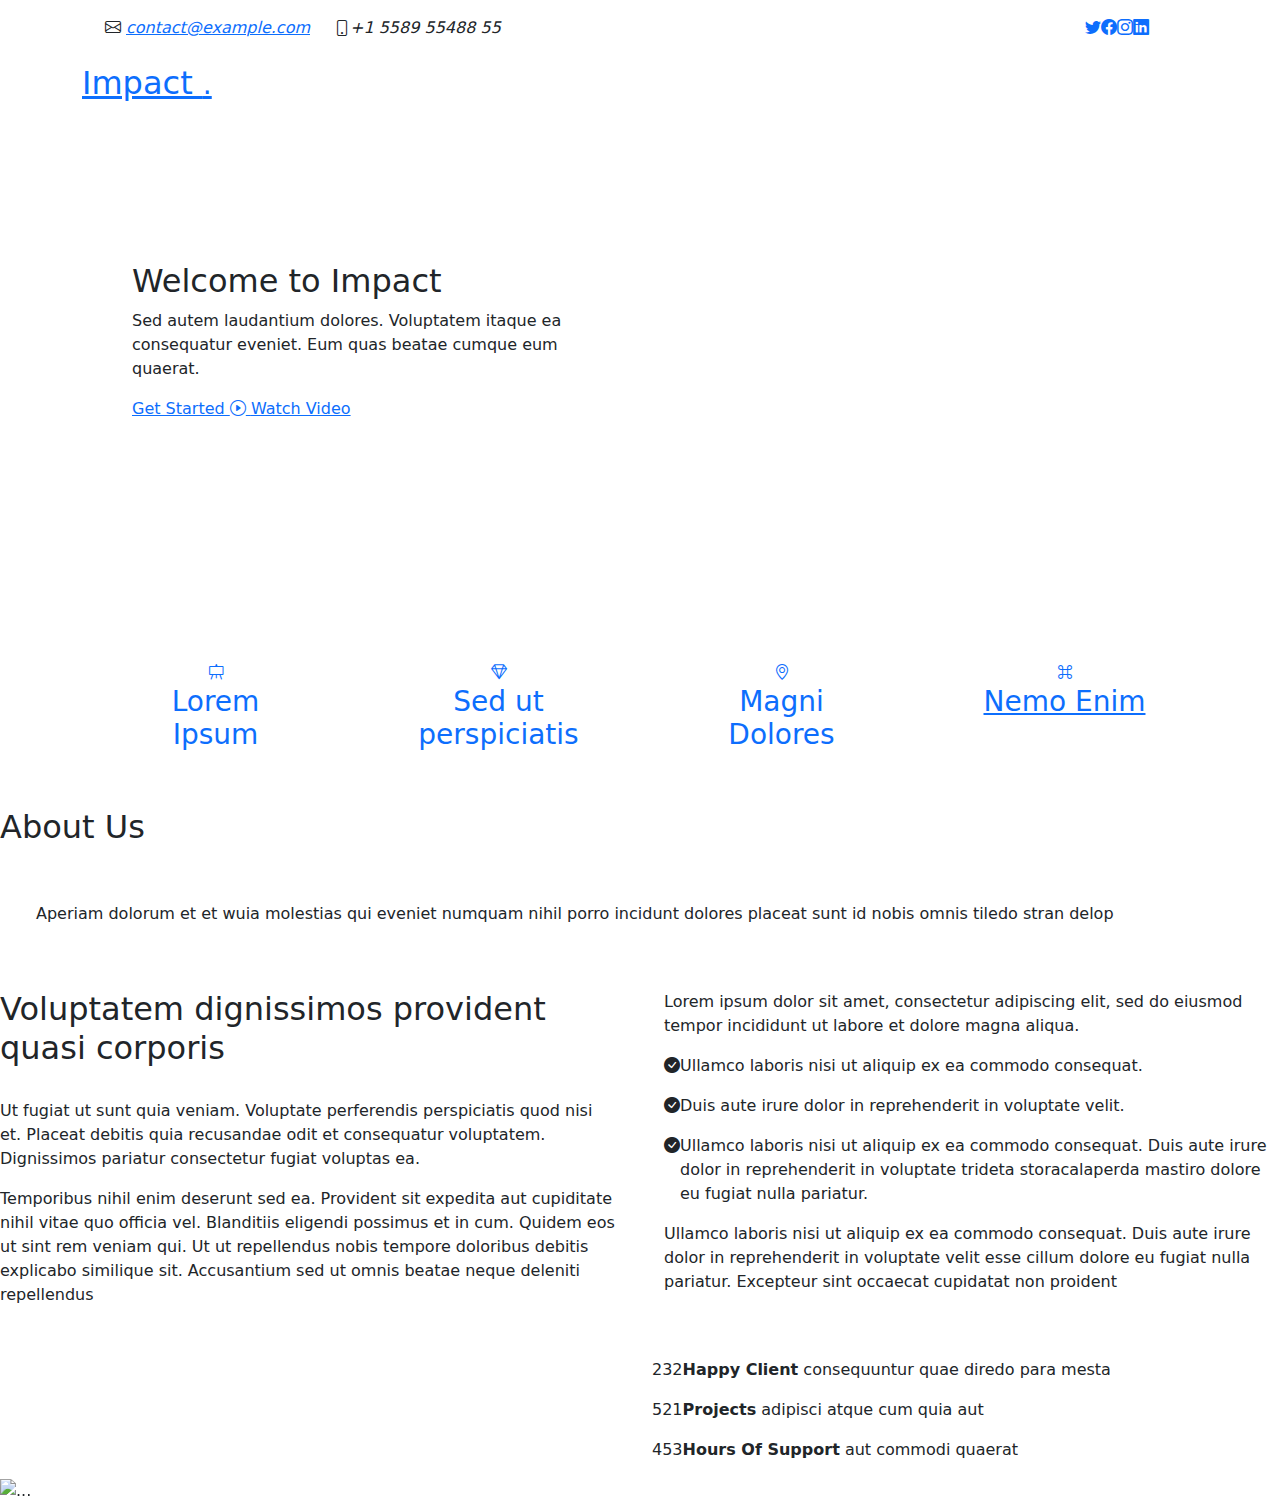
==== index.html @ e718641b "bootstrap" ====
<!DOCTYPE html>
<html lang="en">
<head>
    <meta charset="UTF-8">
    <meta name="viewport" content="width=device-width, initial-scale=1.0">
    <meta http-equiv="X-UA-Compatible" content="ie=edge">
    <title>Document</title>
    <link rel="stylesheet" href="assests/stylesheets/main.css">
    <script src="https://kit.fontawesome.com/b06605e970.js"></script>
    <!-- bootstrap..... https://getbootstrap.com/ -->
 
<!-- CSS only -->
<link href="https://cdn.jsdelivr.net/npm/bootstrap@5.1.3/dist/css/bootstrap.min.css" rel="stylesheet">
<!-- JavaScript Bundle with Popper -->
<script src="https://cdn.jsdelivr.net/npm/bootstrap@5.1.3/dist/js/bootstrap.bundle.min.js"></script>
<!-- bootstrap iconslink -->
<link rel="stylesheet" href="https://cdn.jsdelivr.net/npm/bootstrap-icons@1.9.1/font/bootstrap-icons.css">



</head>
<body>

<div id="container">
 <!-- TOPBAR    -->
    <div class="header1  "> 
        <div class="row p-3 ">
            <div class="col-lg-3  d-flex justify-content-end  ">
                <i class="bi bi-envelope"> <a class="text-right" href="mailto:contact@example.com">contact@example.com</a></i>
            </div>
            <div class="col-lg-6 d-flex justify-content-start">
                <i class="bi bi-phone d-flex align-items-center ">+1 5589 55488 55 </i>
                <!-- <span>+1 5589 55488 55</span> -->
            </div>
            <div class="col-lg-3 d-flex justify-content-center">
              <a href="#" class="twitter "><i class="bi bi-twitter"></i></a>
              <a href="#" class="facebook"><i class="bi bi-facebook"></i></a>
              <a href="#" class="instragram"><i class="bi bi-instagram"></i></a>
              <a href="#" class="linkedin"><i class="bi bi-linkedin"></i></a>
          </div>
        </div>
    </div>
 <!-- nav    -->
    <!-- <nav  >
        <div class="row  d-flex  ">
            <div class="col-lg-3  " >
               <a class="text-center " href="#" ><h2>Impact <small>.</small></h2></a>
            </div>
            <div class="col-lg-9  " >
                <ul class="d-flex justify-content-center dropdown  ">
                    <li  class="active"><a href="#">Home</a></li>
                    <li><a href="#">About</a></li>
                    <li><a href="#">Services</a></li>
                    <li><a href="#">Portfolio</a></li>
                    <li><a href="#">Team</a></li>
                    <li><a href="#">Blog</a></li>
                    <li >
                        <a  class="dropdown-toggle" data-bs-toggle="dropdown" data-bs-auto-close="outside" href="#">Drop Down   </a>
                        <ul class="dropdown-menu">
                            <li> <a class="dropdown-item" href="#">Drop Down 1</a></li>
                            <li class="dropend"> 
                                <a class="dropdown-item dropdown-toggle" data-bs-toggle="dropdown" data-bs-auto-close="outside" href="#">Deep Drop Down</a>
                                <ul class="dropdown-menu ">
                                    <li > <a class="dropdown-item" href="#">Deep Drop Down 1</a></li>
                                    <li > <a class="dropdown-item" href="#">Deep Drop Down 2</a></li>
                                    <li> <a class="dropdown-item" href="#">Deep Drop Down 3</a></li>
                                    <li> <a class="dropdown-item" href="#">Deep Drop Down 4</a></li>
                                    <li> <a class="dropdown-item" href="#">Deep Drop Down 5</a></li>
                                </ul>
                            </li>
                            <li> <a class="dropdown-item" href="#">Drop Down 2</a></li>
                            <li> <a class="dropdown-item" href="#">Drop Down 3</a></li>
                            <li> <a class="dropdown-item" href="#">Drop Down 4</a></li>
                        </ul>
                    </li>
                    <li><a href="#">Contact</a></li>
                </ul>
            </div>
        </div> 
    </nav> -->
    
    <nav class="navbar  navbar-expand-lg navbar-dark   ">
        <div class="container">   
          
           <button class="navbar-toggler" type="button" data-bs-toggle="collapse" data-bs-target="#navbarNavDropdown" aria-controls="navbarNavDropdown" aria-expanded="false" aria-label="Toggle navigation">
               <span class="navbar-toggler-icon"></span>
             </button>
             <a class="me-auto" href="#" ><h2>Impact <small>.</small></h2></a> 
           <div class="  collapse navbar-collapse " id="navbarNavDropdown">
           
               <ul class="navbar-nav ms-auto ">
                   <li class="nav-item">
                     <a class="nav-link active" aria-current="page" href="#">Home</a>
                   </li>
                   <li class="nav-item">
                     <a class="nav-link" href="#">About</a>
                   </li>
                   <li class="nav-item">
                     <a class="nav-link" href="#">Services</a>
                   </li>
                   <li class="nav-item">
                     <a class="nav-link" href="#">Portfolio</a>
                   </li>
                   <li class="nav-item">
                     <a class="nav-link" href="#">Team</a>
                   </li>
                   <li class="nav-item">
                     <a class="nav-link" href="#">Blog</a>
                   </li>
                   <li class="nav-item dropdown ">
                     <a class="nav-link dropdown-toggle" href="#" id="navbarDropdownMenuLink" role="button" data-bs-toggle="dropdown" data-bs-auto-close="outside" aria-expanded="false">
                       Drop down 
                     </a>
                       <ul class="dropdown-menu " aria-labelledby="navbarDropdownMenuLink">
                         <li><a class="dropdown-item " href="#">Drop Down 1</a></li>
                         <li class="dropend"> 
                              <a class="dropdown-item dropdown-toggle" data-bs-toggle="dropdown" data-bs-auto-close="outside" href="#">Deep Drop Down</a>
                              <ul class="dropdown-menu ">
                                  <li> <a class="dropdown-item" href="#">Deep Drop Down 1</a></li>
                                  <li> <a class="dropdown-item" href="#">Deep Drop Down 2</a></li>
                                  <li> <a class="dropdown-item" href="#">Deep Drop Down 3</a></li>
                                  <li> <a class="dropdown-item" href="#">Deep Drop Down 4</a></li>
                                  <li> <a class="dropdown-item" href="#">Deep Drop Down 5</a></li>
                              </ul>
                         </li>
                         <li><a class="dropdown-item" href="#">Drop Down 2</a></li>
                         <li><a class="dropdown-item" href="#">Drop Down 3</a></li>
                         <li><a class="dropdown-item" href="#">Drop Down 4</a></li>
                       </ul>
                   </li>
                   <li class="nav-item">
                     <a class="nav-link" href="#">Contact</a>
                   </li>  
               </ul>    
           </div>
         </div>
       </nav> 

<!-- section 1 -->
    <div class="section-1 p-5 ">
        <div class="row  p-5">
          <div class="col-lg-6  mx-auto impact  p-5">
            <h2>Welcome to Impact</h2>
            <p>Sed autem laudantium dolores.
             Voluptatem itaque ea consequatur eveniet. Eum quas beatae cumque eum quaerat.</p>
             <div >
                <a class=" btn-bg-green" href="#">Get Started </a>
                <a  class="btn-video" href="#">
                    <i class="bi bi-play-circle"></i>
                    <span >Watch Video</span>
                </a>
             </div>
        </div>
        <div class="col-lg-6 ">
            <img src="https://bootstrapmade.com/demo/templates/Impact/assets/img/hero-img.svg" alt="">
        </div>
        </div>
    </div>
<!-- animation section -->
    <div class="container ">
      <div class="row gx-3 mt-5  ">
        <div class="col ">
          <a class="text-decoration-none" href="#">
            <div class="icon-card text-center p-5">
              <i class="bi bi-easel "></i>
              <h3> Lorem Ipsum </h3>
            </div>
          </a>
        </div>
        <div class="col ">
          <a class="text-decoration-none" href="#">
            <div class="icon-card text-center p-5">
              <i class="bi bi-gem"></i>
              <h3> Sed ut perspiciatis </h3>
            </div>
          </a>
        </div>
        <div class="col ">
          <a class="text-decoration-none" href="#">
            <div class="icon-card text-center p-5">
              <i class="bi bi-geo-alt"></i>
              <h3> Magni Dolores </h3>
            </div>
          </a>
        </div>
        <div class="col ">
          <a  href="#">
            <div class="icon-card text-center p-5">
              <i class="bi bi-command"></i>
              <h3> Nemo Enim</h3>
            </div>
          </a>
        </div>
      </div>
    </div> 

    
<!-- about us     -->
    <div class="about-us  ">
      <div class="row  sec-heading  ">
          <h2 >About Us</h2>
          <p class="p-5">Aperiam dolorum et et wuia molestias qui eveniet numquam nihil porro 
            incidunt dolores placeat sunt id nobis omnis tiledo stran delop</p>
      </div>
      <div class="row gx-5">
        <div class="col-lg-6 me-auto">
          <h2 >Voluptatem dignissimos provident quasi corporis</h2>
          <img src="https://bootstrapmade.com/demo/templates/Impact/assets/img/about.jpg" alt="">
          <p>Ut fugiat ut sunt quia veniam. Voluptate perferendis perspiciatis quod nisi et. 
            Placeat debitis quia recusandae odit et consequatur voluptatem. Dignissimos pariatur 
            consectetur fugiat voluptas ea.</p>
          <p>Temporibus nihil enim deserunt sed ea. Provident sit expedita aut cupiditate nihil 
            vitae quo officia vel. Blanditiis eligendi possimus et in cum. Quidem eos ut sint rem 
            veniam qui. Ut ut repellendus nobis tempore doloribus debitis explicabo similique sit. 
            Accusantium sed ut omnis beatae neque deleniti repellendus</p>
        </div>
        <div class="col-lg-6 ms-auto">
          <p>Lorem ipsum dolor sit amet, consectetur adipiscing elit, sed do eiusmod tempor 
            incididunt ut labore et dolore magna aliqua.</p>
            <div class=" d-flex ">
                <i class="bi bi-check-circle-fill"></i>
                <p>Ullamco laboris nisi ut aliquip ex ea commodo consequat.</p>  
            </div>
            <div class=" d-flex ">
              <i class="bi bi-check-circle-fill"></i>
              <p>Duis aute irure dolor in reprehenderit in voluptate velit.</p>  
          </div>
          <div class=" d-flex ">
            <i class="bi bi-check-circle-fill"></i>
            <p>Ullamco laboris nisi ut aliquip ex ea commodo consequat. Duis aute 
              irure dolor in reprehenderit in voluptate trideta storacalaperda mastiro
               dolore eu fugiat nulla pariatur.</p>  
          </div>
          <p>Ullamco laboris nisi ut aliquip ex ea commodo consequat. Duis aute irure dolor in
             reprehenderit in voluptate velit esse cillum dolore eu fugiat nulla pariatur. 
             Excepteur sint occaecat cupidatat non proident</p>  
           <img src="https://bootstrapmade.com/demo/templates/Impact/assets/img/about-2.jpg" alt="">  
        </div>
      </div>
    </div>
<!-- scrolling row     -->
    <div class="d-flex justify-content-center align-content-center">
      <div class="logo-box">
        <img src="https://bootstrapmade.com/demo/templates/Impact/assets/img/clients/client-1.png" alt="">
      </div>
      <div class="logo-box">
        <img src="https://bootstrapmade.com/demo/templates/Impact/assets/img/clients/client-2.png" alt="">
      </div>
      <div class="logo-box">
        <img src="https://bootstrapmade.com/demo/templates/Impact/assets/img/clients/client-3.png" alt="">
      </div>
      <div class="logo-box">
        <img src="https://bootstrapmade.com/demo/templates/Impact/assets/img/clients/client-4.png" alt="">
      </div>
      <div class="logo-box">
        <img src="https://bootstrapmade.com/demo/templates/Impact/assets/img/clients/client-5.png" alt="">
      </div>
      <div class="logo-box">
        <img src="https://bootstrapmade.com/demo/templates/Impact/assets/img/clients/client-6.png" alt="">
      </div>
      <div class="logo-box">
        <img src="https://bootstrapmade.com/demo/templates/Impact/assets/img/clients/client-7.png" alt="">
      </div>
      <div class="logo-box">
        <img src="https://bootstrapmade.com/demo/templates/Impact/assets/img/clients/client-8.png" alt="">
      </div>
    </div>

<!-- section-2     -->
    <div class="container">
      <div class="row">
         <div class="col-lg-6">
            <img src="https://bootstrapmade.com/demo/templates/Impact/assets/img/stats-img.svg" alt="">
         </div>
         <div class="col-lg-6 prj-detail ">
            <div class="prj-detail-line d-flex  ">
              <span>232</span>
               <p> <strong>Happy Client</strong>  consequuntur quae diredo para mesta</p>
            </div>

            <div class="prj-detail-line d-flex  ">
              <span>521</span> <p> <strong>Projects</strong> adipisci atque cum quia aut</p>
            </div>
  
            <div class="prj-detail-line d-flex  ">
              <span>453</span> <p> <strong>Hours Of Support</strong> aut commodi quaerat</p>
            </div>
        </div>
      </div>
    </div>
<!-- video -->
    <div>
      <div id="carouselExampleSlidesOnly" class="carousel slide" data-bs-ride="carousel">
        <div class="carousel-inner">
          <div class="carousel-item active">
            <img src="https://www.youtube.com/watch?v=LXb3EKWsInQ" class="glightbox play-btn" class="d-block w-100" alt="...">
          </div>
        </div>
      </div>
    </div>

    <div
    id="carouselVideoExample"
    class="carousel slide carousel-fade"
    data-mdb-ride="carousel"
  >
    <!-- Indicators -->
    <!-- <div class="carousel-indicators">
      <button
        type="button"
        data-mdb-target="#carouselVideoExample"
        data-mdb-slide-to="0"
        class="active"
        aria-current="true"
        aria-label="Slide 1"
      ></button>
      <button
        type="button"
        data-mdb-target="#carouselVideoExample"
        data-mdb-slide-to="1"
        aria-label="Slide 2"
      ></button>
      <button
        type="button"
        data-mdb-target="#carouselVideoExample"
        data-mdb-slide-to="2"
        aria-label="Slide 3"
      ></button>
    </div> -->
  
    <!-- Inner -->
    <div class="carousel-inner">
      <!-- Single item -->
      <div class="carousel-item active">
        <!-- <video class="img-fluid" autoplay loop muted>
          <source src="https://www.youtube.com/watch?v=LXb3EKWsInQ.mp4" type="video/mp4" />
        </video> -->
        <div class="carousel-video-inner embed-responsive embed-responsive-16by9">
          <div class="video-player" id="player1" data-video-id="dOy7vPwEtCw"></div>
        </div>
        <div class="carousel-caption d-none d-md-block">
          <h5>First slide label</h5>
          <p>
            Nulla vitae elit libero, a pharetra augue mollis interdum.
          </p>
        </div>
      </div>
  
      <!-- Single item -->
      <!-- <div class="carousel-item">
        <video class="img-fluid" autoplay loop muted>
          <source src="https://mdbcdn.b-cdn.net/img/video/forest.mp4" type="video/mp4" />
        </video>
        <div class="carousel-caption d-none d-md-block">
          <h5>Second slide label</h5>
          <p>
            Lorem ipsum dolor sit amet, consectetur adipiscing elit.
          </p>
        </div>
      </div> -->
  
      <!-- Single item -->
      <!-- <div class="carousel-item">
        <video class="img-fluid" autoplay loop muted>
          <source
            src="https://mdbcdn.b-cdn.net/img/video/Agua-natural.mp4"
            type="video/mp4"
          />
        </video>
        <div class="carousel-caption d-none d-md-block">
          <h5>Third slide label</h5>
          <p>
            Praesent commodo cursus magna, vel scelerisque nisl consectetur.
          </p>
        </div>
      </div>
    </div> -->
    <!-- Inner -->
  
    <!-- Controls -->
    <!-- <button
      class="carousel-control-prev"
      type="button"
      data-mdb-target="#carouselVideoExample"
      data-mdb-slide="prev"
    >
      <span class="carousel-control-prev-icon" aria-hidden="true"></span>
      <span class="visually-hidden">Previous</span>
    </button> -->
    <!-- <button
      class="carousel-control-next"
      type="button"
      data-mdb-target="#carouselVideoExample"
      data-mdb-slide="next"
    >
      <span class="carousel-control-next-icon" aria-hidden="true"></span>
      <span class="visually-hidden">Next</span>
    </button> -->
  </div>
  <!-- Carousel wrapper -->
  

</div>
</body>
</html>
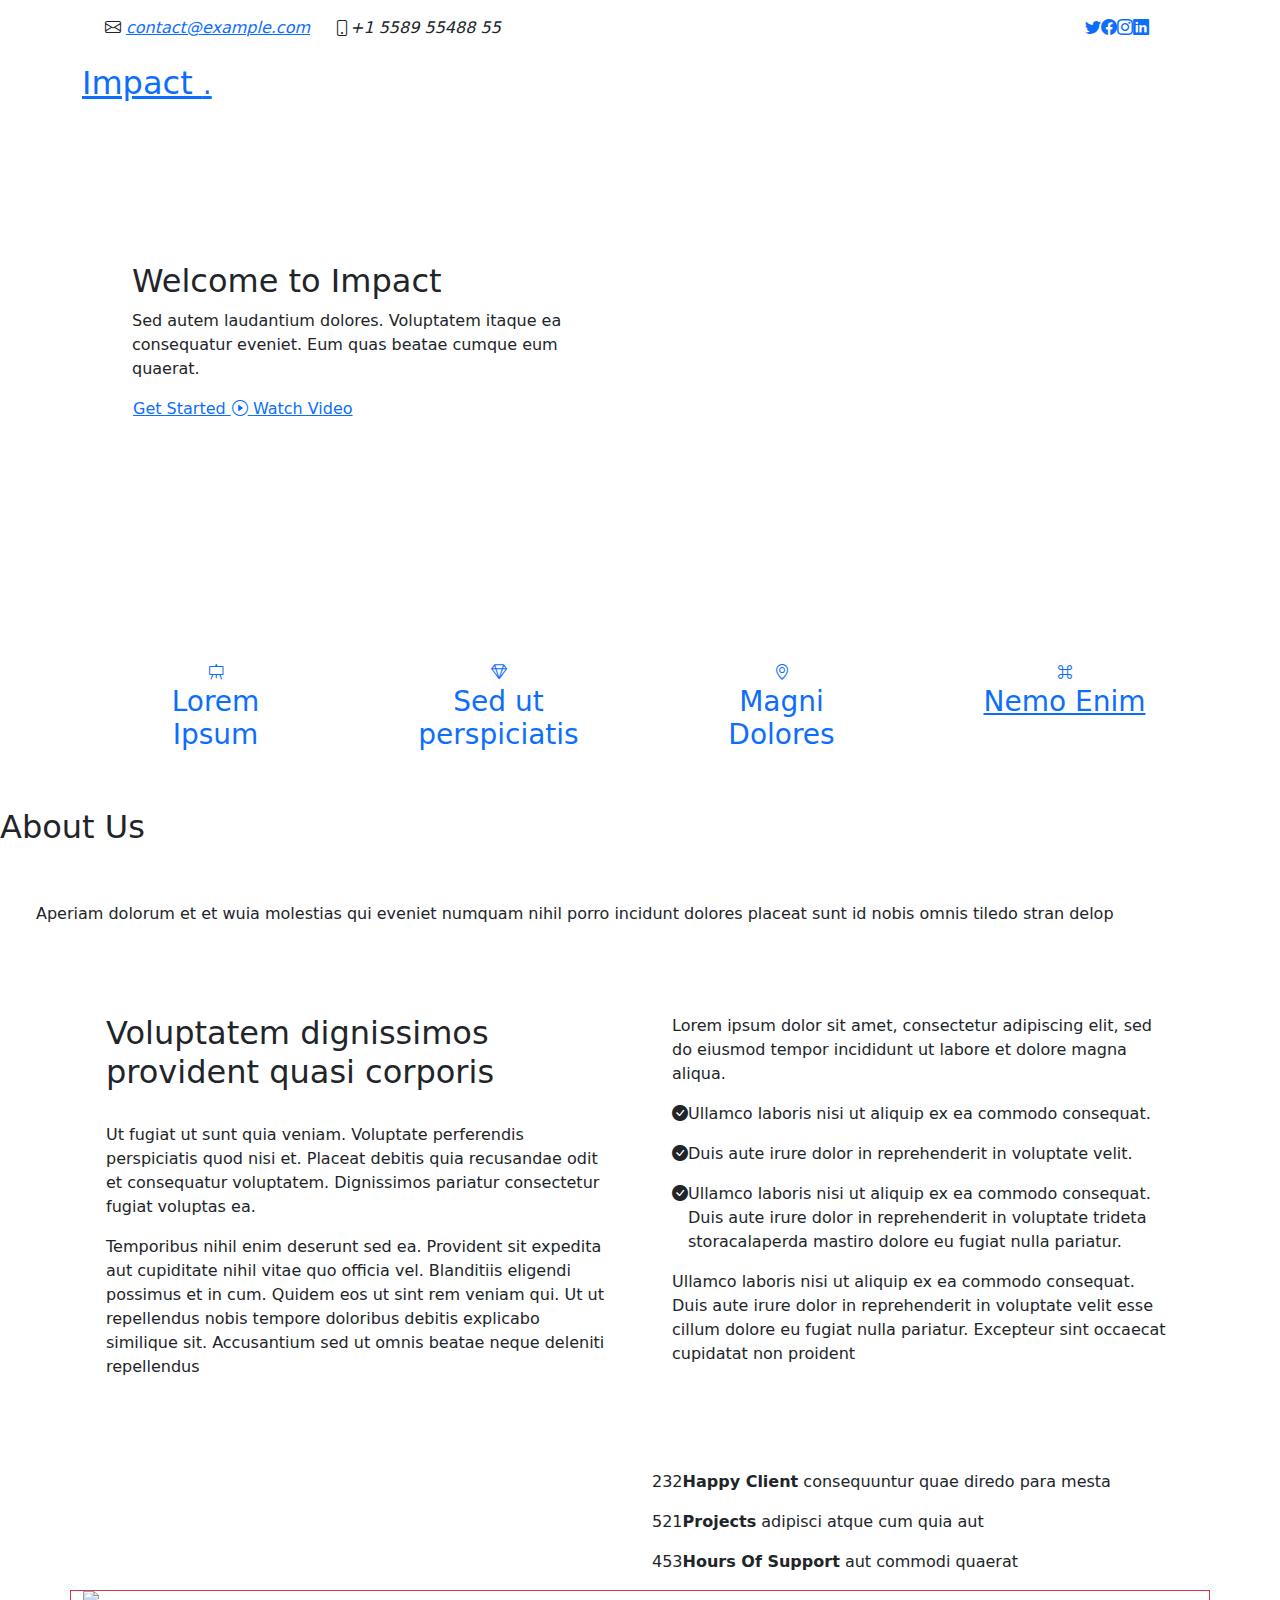
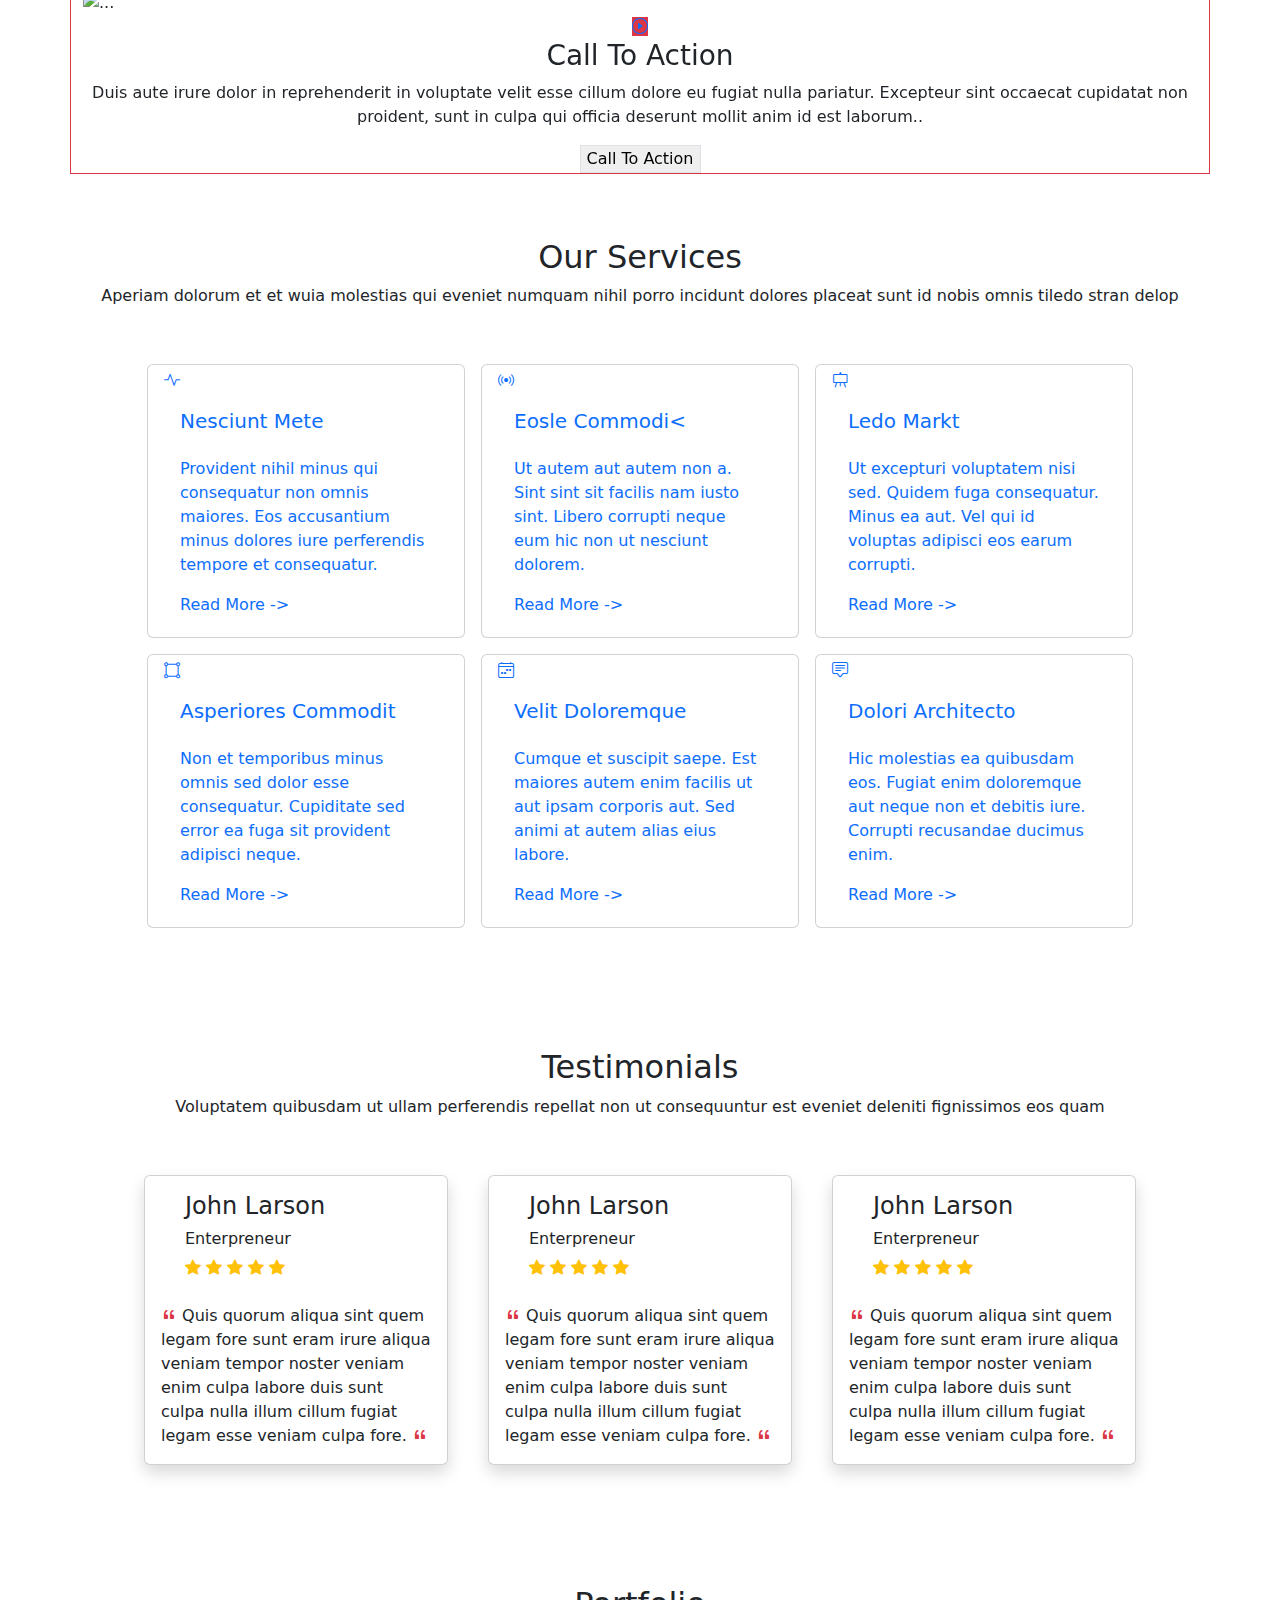
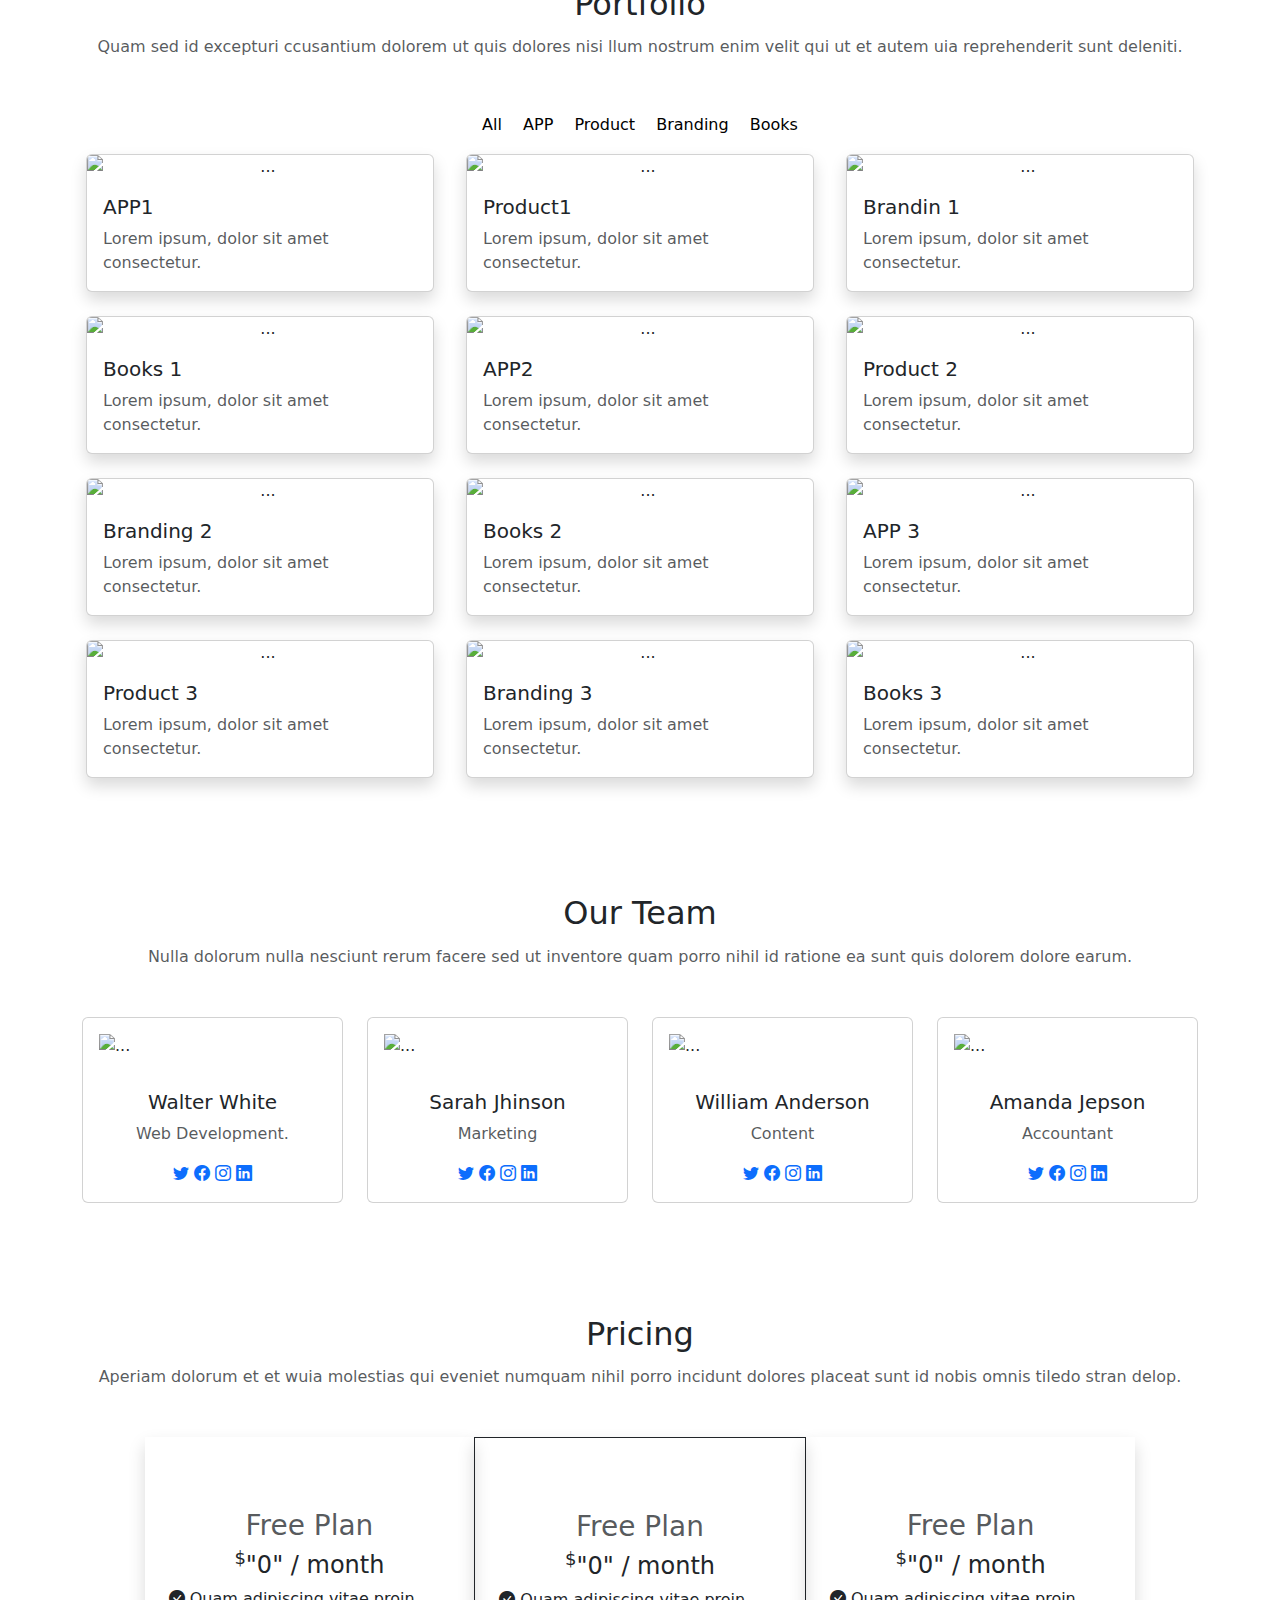
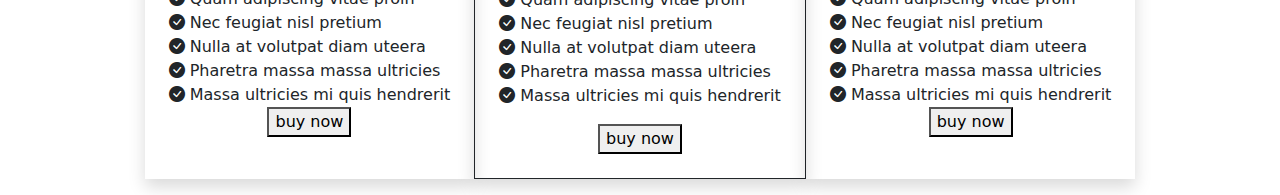
==== commit 7b3a2862: "Add files via upload" ====
--- a/index.html
+++ b/index.html
@@ -79,7 +79,7 @@
         </div> 
     </nav> -->
     
-    <nav class="navbar  navbar-expand-lg navbar-dark   ">
+    <nav class="navbar  navbar-expand-lg navbar-dark  navbar-fixed-top ">
         <div class="container">   
           
            <button class="navbar-toggler" type="button" data-bs-toggle="collapse" data-bs-target="#navbarNavDropdown" aria-controls="navbarNavDropdown" aria-expanded="false" aria-label="Toggle navigation">
@@ -144,7 +144,7 @@
             <p>Sed autem laudantium dolores.
              Voluptatem itaque ea consequatur eveniet. Eum quas beatae cumque eum quaerat.</p>
              <div >
-                <a class=" btn-bg-green" href="#">Get Started </a>
+                <a class=" btn-bg-green border border-white" href="#">Get Started </a>
                 <a  class="btn-video" href="#">
                     <i class="bi bi-play-circle"></i>
                     <span >Watch Video</span>
@@ -202,9 +202,11 @@
           <p class="p-5">Aperiam dolorum et et wuia molestias qui eveniet numquam nihil porro 
             incidunt dolores placeat sunt id nobis omnis tiledo stran delop</p>
       </div>
-      <div class="row gx-5">
-        <div class="col-lg-6 me-auto">
-          <h2 >Voluptatem dignissimos provident quasi corporis</h2>
+      <div class="container "> 
+      <div class="row gx-3 ">
+        <div class="col-lg-6">
+          <div class="p-4">
+            <h2 >Voluptatem dignissimos provident quasi corporis</h2>
           <img src="https://bootstrapmade.com/demo/templates/Impact/assets/img/about.jpg" alt="">
           <p>Ut fugiat ut sunt quia veniam. Voluptate perferendis perspiciatis quod nisi et. 
             Placeat debitis quia recusandae odit et consequatur voluptatem. Dignissimos pariatur 
@@ -213,33 +215,37 @@
             vitae quo officia vel. Blanditiis eligendi possimus et in cum. Quidem eos ut sint rem 
             veniam qui. Ut ut repellendus nobis tempore doloribus debitis explicabo similique sit. 
             Accusantium sed ut omnis beatae neque deleniti repellendus</p>
-        </div>
-        <div class="col-lg-6 ms-auto">
-          <p>Lorem ipsum dolor sit amet, consectetur adipiscing elit, sed do eiusmod tempor 
-            incididunt ut labore et dolore magna aliqua.</p>
-            <div class=" d-flex ">
+          </div>
+        </div>
+        <div class="col-lg-6">
+          <div class="p-4">
+            <p>Lorem ipsum dolor sit amet, consectetur adipiscing elit, sed do eiusmod tempor 
+              incididunt ut labore et dolore magna aliqua.</p>
+              <div class=" d-flex ">
+                  <i class="bi bi-check-circle-fill"></i>
+                  <p>Ullamco laboris nisi ut aliquip ex ea commodo consequat.</p>  
+              </div>
+              <div class=" d-flex ">
                 <i class="bi bi-check-circle-fill"></i>
-                <p>Ullamco laboris nisi ut aliquip ex ea commodo consequat.</p>  
+                <p>Duis aute irure dolor in reprehenderit in voluptate velit.</p>  
             </div>
             <div class=" d-flex ">
               <i class="bi bi-check-circle-fill"></i>
-              <p>Duis aute irure dolor in reprehenderit in voluptate velit.</p>  
-          </div>
-          <div class=" d-flex ">
-            <i class="bi bi-check-circle-fill"></i>
-            <p>Ullamco laboris nisi ut aliquip ex ea commodo consequat. Duis aute 
-              irure dolor in reprehenderit in voluptate trideta storacalaperda mastiro
-               dolore eu fugiat nulla pariatur.</p>  
-          </div>
-          <p>Ullamco laboris nisi ut aliquip ex ea commodo consequat. Duis aute irure dolor in
-             reprehenderit in voluptate velit esse cillum dolore eu fugiat nulla pariatur. 
-             Excepteur sint occaecat cupidatat non proident</p>  
-           <img src="https://bootstrapmade.com/demo/templates/Impact/assets/img/about-2.jpg" alt="">  
-        </div>
+              <p>Ullamco laboris nisi ut aliquip ex ea commodo consequat. Duis aute 
+                irure dolor in reprehenderit in voluptate trideta storacalaperda mastiro
+                 dolore eu fugiat nulla pariatur.</p>  
+            </div>
+            <p>Ullamco laboris nisi ut aliquip ex ea commodo consequat. Duis aute irure dolor in
+               reprehenderit in voluptate velit esse cillum dolore eu fugiat nulla pariatur. 
+               Excepteur sint occaecat cupidatat non proident</p>  
+             <img src="https://bootstrapmade.com/demo/templates/Impact/assets/img/about-2.jpg" alt=""> 
+          </div> 
+        </div>
+      </div>
       </div>
     </div>
 <!-- scrolling row     -->
-    <div class="d-flex justify-content-center align-content-center">
+    <div class="d-flex justify-content-center align-content-center p-2">
       <div class="logo-box">
         <img src="https://bootstrapmade.com/demo/templates/Impact/assets/img/clients/client-1.png" alt="">
       </div>
@@ -288,117 +294,559 @@
         </div>
       </div>
     </div>
+
 <!-- video -->
-    <div>
-      <div id="carouselExampleSlidesOnly" class="carousel slide" data-bs-ride="carousel">
-        <div class="carousel-inner">
-          <div class="carousel-item active">
-            <img src="https://www.youtube.com/watch?v=LXb3EKWsInQ" class="glightbox play-btn" class="d-block w-100" alt="...">
-          </div>
-        </div>
-      </div>
-    </div>
-
-    <div
-    id="carouselVideoExample"
-    class="carousel slide carousel-fade"
-    data-mdb-ride="carousel"
-  >
-    <!-- Indicators -->
-    <!-- <div class="carousel-indicators">
-      <button
-        type="button"
-        data-mdb-target="#carouselVideoExample"
-        data-mdb-slide-to="0"
-        class="active"
-        aria-current="true"
-        aria-label="Slide 1"
-      ></button>
-      <button
-        type="button"
-        data-mdb-target="#carouselVideoExample"
-        data-mdb-slide-to="1"
-        aria-label="Slide 2"
-      ></button>
-      <button
-        type="button"
-        data-mdb-target="#carouselVideoExample"
-        data-mdb-slide-to="2"
-        aria-label="Slide 3"
-      ></button>
-    </div> -->
+<div class="container border border-danger">
+  <div id="carouselExampleSlidesOnly" class="carousel slide carosal-pic-sec" data-bs-ride="carousel">
+    <div class="carousel-inner">
+      <div class="carousel-item active carosal-pic-sec">
+        <img src="https://bootstrapmade.com/demo/templates/Impact/assets/img/stats-img.svg" class="d-block w-100" alt="...">
+        <div class=" carosal-caption-sec  text-center">
+          <!-- <a href="https://www.youtube.com/watch?v=LXb3EKWsInQ" class="glightbox  "> </a> -->
+          <a  class="btn-video  bg-danger" href="https://www.youtube.com/watch?v=LXb3EKWsInQ">
+            <i class="bi bi-play-circle"></i>
+          </a>
+          
+          <h3  >Call To Action</h3>
+          <p >Duis aute irure dolor in reprehenderit in voluptate velit esse cillum dolore eu fugiat nulla pariatur.
+             Excepteur sint occaecat cupidatat non proident, sunt in culpa qui officia deserunt mollit anim id est 
+             laborum..</p>
+          <a href="#">
+           <button  class="btn-bg-green border border-none">Call To Action</button> 
+          </a>
+        </div>
+      </div>
+    </div>
+  </div>
+</div>
+   
   
-    <!-- Inner -->
-    <div class="carousel-inner">
-      <!-- Single item -->
-      <div class="carousel-item active">
-        <!-- <video class="img-fluid" autoplay loop muted>
-          <source src="https://www.youtube.com/watch?v=LXb3EKWsInQ.mp4" type="video/mp4" />
-        </video> -->
-        <div class="carousel-video-inner embed-responsive embed-responsive-16by9">
-          <div class="video-player" id="player1" data-video-id="dOy7vPwEtCw"></div>
-        </div>
-        <div class="carousel-caption d-none d-md-block">
-          <h5>First slide label</h5>
-          <p>
-            Nulla vitae elit libero, a pharetra augue mollis interdum.
-          </p>
-        </div>
-      </div>
-  
-      <!-- Single item -->
-      <!-- <div class="carousel-item">
-        <video class="img-fluid" autoplay loop muted>
-          <source src="https://mdbcdn.b-cdn.net/img/video/forest.mp4" type="video/mp4" />
-        </video>
-        <div class="carousel-caption d-none d-md-block">
-          <h5>Second slide label</h5>
-          <p>
-            Lorem ipsum dolor sit amet, consectetur adipiscing elit.
-          </p>
-        </div>
-      </div> -->
-  
-      <!-- Single item -->
-      <!-- <div class="carousel-item">
-        <video class="img-fluid" autoplay loop muted>
-          <source
-            src="https://mdbcdn.b-cdn.net/img/video/Agua-natural.mp4"
-            type="video/mp4"
-          />
-        </video>
-        <div class="carousel-caption d-none d-md-block">
-          <h5>Third slide label</h5>
-          <p>
-            Praesent commodo cursus magna, vel scelerisque nisl consectetur.
-          </p>
-        </div>
-      </div>
-    </div> -->
-    <!-- Inner -->
-  
-    <!-- Controls -->
-    <!-- <button
-      class="carousel-control-prev"
-      type="button"
-      data-mdb-target="#carouselVideoExample"
-      data-mdb-slide="prev"
-    >
-      <span class="carousel-control-prev-icon" aria-hidden="true"></span>
-      <span class="visually-hidden">Previous</span>
-    </button> -->
-    <!-- <button
-      class="carousel-control-next"
-      type="button"
-      data-mdb-target="#carouselVideoExample"
-      data-mdb-slide="next"
-    >
-      <span class="carousel-control-next-icon" aria-hidden="true"></span>
-      <span class="visually-hidden">Next</span>
-    </button> -->
+  <!-- services -->
+  <div class="services p-3">
+    <div id="header " class="text-center m-5">
+        <h2>Our Services</h2>
+        <p>Aperiam dolorum et et wuia molestias qui eveniet numquam nihil porro incidunt dolores
+           placeat sunt id nobis omnis tiledo stran delop</p>
+    </div>
+    <div class="service-item d-grid mb-5 ">
+      <div class="row justify-content-center  "> 
+       
+        <div class="col-3 align-content-center align-self-center card card-css m-2" >
+          <div class="p-1 ">
+            <a class="text-decoration-none m-0" href="#">
+              <div class=" icon" >
+                 <i class="bi bi-activity "></i>
+              </div>
+              <div class="card-body">
+                  <h5 class="card-title pb-3 ">Nesciunt Mete</h5>
+                  <p class="card-text">Provident nihil minus qui consequatur non omnis maiores. Eos accusantium minus dolores iure perferendis tempore et consequatur.</p>
+                  <span>Read More -></span>  
+              </div>
+              </a>
+          </div>
+        </div>
+        <div class="col-3 align-content-center align-self-center card card-css m-2" >
+          <div class="p-1 ">
+            <a class="text-decoration-none m-0" href="#">
+              <div class=" icon" >
+                <i class="bi bi-broadcast"></i>
+              </div>
+              <div class="card-body">
+                  <h5 class="card-title pb-3 ">Eosle Commodi<</h5>
+                  <p class="card-text">Ut autem aut autem non a. Sint sint sit facilis nam iusto sint. Libero corrupti neque eum hic non ut nesciunt dolorem.</p>
+                  <span>Read More -></span>  
+              </div>
+              </a>
+          </div>
+        </div>
+        <div class="col-3 align-content-center align-self-center card card-css m-2" >
+          <div class="p-1 ">
+            <a class="text-decoration-none m-0" href="#">
+              <div class=" icon" >
+                <i class="bi bi-easel"></i>
+              </div>
+              <div class="card-body">
+                  <h5 class="card-title pb-3 ">Ledo Markt</h5>
+                  <p class="card-text">Ut excepturi voluptatem nisi sed. Quidem fuga consequatur. Minus ea aut. Vel qui id voluptas adipisci eos earum corrupti.</p>
+                  <span>Read More -></span>  
+              </div>
+              </a>
+          </div>
+        </div>
+        <div class="col-3 align-content-center align-self-center card card-css m-2" >
+          <div class="p-1 ">
+            <a class="text-decoration-none m-0" href="#">
+              <div class=" icon" >
+                <i class="bi bi-bounding-box-circles"></i>
+              </div>
+              <div class="card-body">
+                  <h5 class="card-title pb-3 ">Asperiores Commodit</h5>
+                  <p class="card-text">Non et temporibus minus omnis sed dolor esse consequatur. Cupiditate sed error ea fuga sit provident adipisci neque.</p>
+                  <span>Read More -></span>  
+              </div>
+              </a>
+          </div>
+        </div>
+        <div class="col-3 align-content-center align-self-center card card-css m-2" >
+          <div class="p-1 ">
+            <a class="text-decoration-none m-0" href="#">
+              <div class=" icon" >
+                <i class="bi bi-calendar4-week"></i>
+              </div>
+              <div class="card-body">
+                  <h5 class="card-title pb-3 ">Velit Doloremque</h5>
+                  <p class="card-text">Cumque et suscipit saepe. Est maiores autem enim facilis ut aut ipsam corporis aut. Sed animi at autem alias eius labore.</p>
+                  <span>Read More -></span>  
+              </div>
+              </a>
+          </div>
+        </div>
+        <div class="col-3 align-content-center align-self-center card card-css m-2" >
+          <div class="p-1 ">
+            <a class="text-decoration-none m-0" href="#">
+              <div class=" icon" >
+                <i class="bi bi-chat-square-text"></i>
+              </div>
+              <div class="card-body">
+                  <h5 class="card-title pb-3 ">Dolori Architecto</h5>
+                  <p class="card-text"> Hic molestias ea quibusdam eos. Fugiat enim doloremque aut neque non et debitis iure. Corrupti recusandae ducimus enim.</p>
+                  <span>Read More -></span>  
+              </div>
+              </a>
+          </div>
+        </div>
+      </div>    
+    </div>
   </div>
-  <!-- Carousel wrapper -->
-  
+  <!-- testimonial -->
+<div class="testimonial mb-5">
+    <div id="header " class="text-center m-5">
+      <h2>Testimonials</h2>
+      <p>Voluptatem quibusdam ut ullam perferendis repellat non ut consequuntur est eveniet deleniti fignissimos eos quam</p>
+    </div>
+    <div class="testimonial-item">
+      <div class="row justify-content-center">
+          <div class="col-auto m-2 ">
+              <div class="card  shadow card-css" style="width: 19rem;">
+                <div class="card-body">
+                  <div class="d-flex mb-4">
+                      <img class="thumbnail " src="https://bootstrapmade.com/demo/templates/Impact/assets/img/testimonials/testimonials-5.jpg" alt="">
+                      <div  class="px-4">
+                          <h4>John Larson</h4>
+                          <h6>Enterpreneur</h6>
+                          <div >
+                            <i class="bi bi-star-fill text-warning" ></i>
+                            <i class="bi bi-star-fill text-warning"></i>
+                            <i class="bi bi-star-fill text-warning"></i>
+                            <i class="bi bi-star-fill text-warning"></i>
+                            <i class="bi bi-star-fill text-warning"></i>
+                          </div>
+                      </div> 
+                  </div>
+                  <div>
+                  <p class="card-text text-left">
+                    <i class="bi bi-quote quote-icon-left text-danger"></i>
+                    Quis quorum aliqua sint quem legam fore sunt eram irure aliqua veniam tempor noster
+                     veniam enim culpa labore duis sunt culpa nulla illum cillum fugiat legam esse veniam 
+                     culpa fore.
+                     <i class="bi bi-quote quote-icon-right text-danger"></i>
+                  </p>
+                  </div>
+                </div>
+              </div>
+         </div>
+         <div class="col-auto m-2">
+            <div class="card shadow card-css" style="width: 19rem;">
+              <div class="card-body">
+                <div class="d-flex mb-4">
+                    <img class="thumbnail " src="https://bootstrapmade.com/demo/templates/Impact/assets/img/testimonials/testimonials-5.jpg" alt="">
+                    <div  class="px-4">
+                        <h4>John Larson</h4>
+                        <h6>Enterpreneur</h6>
+                        <div >
+                          <i class="bi bi-star-fill text-warning" ></i>
+                          <i class="bi bi-star-fill text-warning"></i>
+                          <i class="bi bi-star-fill text-warning"></i>
+                          <i class="bi bi-star-fill text-warning"></i>
+                          <i class="bi bi-star-fill text-warning"></i>
+                        </div>
+                    </div> 
+                </div>
+                <div>
+                <p class="card-text text-left">
+                  <i class="bi bi-quote quote-icon-left text-danger"></i>
+                  Quis quorum aliqua sint quem legam fore sunt eram irure aliqua veniam tempor noster
+                   veniam enim culpa labore duis sunt culpa nulla illum cillum fugiat legam esse veniam 
+                   culpa fore.
+                   <i class="bi bi-quote quote-icon-right text-danger"></i>
+                </p>
+                </div>
+              </div>
+            </div>
+       </div>
+       <div class="col-auto m-2">
+          <div class="card shadow card-css" style="width: 19rem;">
+            <div class="card-body">
+              <div class="d-flex mb-4">
+                  <img class="thumbnail " src="https://bootstrapmade.com/demo/templates/Impact/assets/img/testimonials/testimonials-5.jpg" alt="">
+                  <div  class="px-4">
+                      <h4>John Larson</h4>
+                      <h6>Enterpreneur</h6>
+                      <div >
+                        <i class="bi bi-star-fill text-warning" ></i>
+                        <i class="bi bi-star-fill text-warning"></i>
+                        <i class="bi bi-star-fill text-warning"></i>
+                        <i class="bi bi-star-fill text-warning"></i>
+                        <i class="bi bi-star-fill text-warning"></i>
+                      </div>
+                  </div> 
+              </div>
+              <div>
+              <p class="card-text text-left">
+                <i class="bi bi-quote quote-icon-left text-danger"></i>
+                Quis quorum aliqua sint quem legam fore sunt eram irure aliqua veniam tempor noster
+                 veniam enim culpa labore duis sunt culpa nulla illum cillum fugiat legam esse veniam 
+                 culpa fore.
+                 <i class="bi bi-quote quote-icon-right text-danger"></i>
+              </p>
+              </div>
+            </div>
+          </div>
+      </div>
+    </div>
+  </div>
+</div>
+
+<!-- Portfolio -->
+<div class="portfolio p-3 ">
+    <div id="header " class="text-center m-5">
+      <h2 class="pb-1">Portfolio</h2>
+      <p class="text-muted ">Quam sed id excepturi ccusantium dolorem ut quis dolores nisi llum nostrum enim velit qui ut et autem uia reprehenderit sunt deleniti.</p>
+    </div>
+    <div class="portfolio-item mb-5">
+      <div class="container text-center">
+        <div class="d-inline-block p-2"><a class="text-decoration-none text-black" href="#"><h6>All</h6></a></div>
+        <div class="d-inline-block p-2"><a class="text-decoration-none text-black" href="#"><h6>APP</h6></a></div>
+        <div class="d-inline-block p-2"><a class="text-decoration-none text-black" href="#"><h6>Product</h6></a></div>
+        <div class="d-inline-block p-2"><a class="text-decoration-none text-black" href="#"><h6>Branding</h6></a></div>
+        <div class="d-inline-block p-2"><a class="text-decoration-none text-black" href="#"><h6>Books</h6></a></div>
+
+        <!-- <ul class="d-flex  text-center ">
+          <li class="p-1 "><h6>All</h6></li>
+          <li class="p-1"><h6>APP</h6></li>
+          <li class="p-1"><h6>Product</h6></li>
+          <li class="p-1"><h6>Branding</h6></li>
+          <li class="p-1"><h6>Books</h6></li>
+        </ul> -->
+      
+      
+      <div class="row row-cols-3  gy-3 justify-content-center">
+          <div class="col ">
+            <div class="p-1">
+              <div class="card shadow card-css">
+                <img src="https://bootstrapmade.com/demo/templates/Impact/assets/img/portfolio/app-1.jpg" class="card-img-top" alt="...">
+                <div class="card-body text-start">
+                  <h5 class="card-title ">APP1</h5>
+                  <p class="card-text text-muted">Lorem ipsum, dolor sit amet consectetur.</p>
+                </div>
+              </div>
+            </div>
+          </div>
+          <div class="col">
+            <div class="p-1">
+              <div class="card shadow card-css">
+                <img src="https://bootstrapmade.com/demo/templates/Impact/assets/img/portfolio/product-1.jpg" class="card-img-top" alt="...">
+                <div class="card-body text-start">
+                  <h5 class="card-title">Product1</h5>
+                  <p class="card-text text-muted">Lorem ipsum, dolor sit amet consectetur.</p>
+                </div>
+              </div>
+            </div>
+          </div>
+          <div class="col">
+            <div class="p-1">
+              <div class="card shadow card-css">
+                <img src="https://bootstrapmade.com/demo/templates/Impact/assets/img/portfolio/branding-1.jpg" class="card-img-top" alt="...">
+                <div class="card-body text-start">
+                  <h5 class="card-title">Brandin 1</h5>
+                  <p class="card-text text-muted">Lorem ipsum, dolor sit amet consectetur.</p>
+                </div>
+              </div>
+            </div>
+          </div>
+          <div class="col">
+            <div class="p-1">
+              <div class="card shadow card-css">
+                <img src="https://bootstrapmade.com/demo/templates/Impact/assets/img/portfolio/books-1.jpg" class="card-img-top" alt="...">
+                <div class="card-body text-start">
+                  <h5 class="card-title">Books 1</h5>
+                  <p class="card-text text-muted">Lorem ipsum, dolor sit amet consectetur.</p>
+                </div>
+              </div>
+            </div>
+          </div>
+          <div class="col">
+            <div class="p-1">
+              <div class="card shadow card-css">
+                <img src="https://bootstrapmade.com/demo/templates/Impact/assets/img/portfolio/app-2.jpg" class="card-img-top" alt="...">
+                <div class="card-body text-start">
+                  <h5 class="card-title">APP2</h5>
+                  <p class="card-text text-muted">Lorem ipsum, dolor sit amet consectetur.</p>
+                </div>
+              </div>
+            </div>
+          </div>
+          <div class="col">
+            <div class="p-1">
+              <div class="card shadow card-css">
+                <img src="https://bootstrapmade.com/demo/templates/Impact/assets/img/portfolio/product-2.jpg" class="card-img-top" alt="...">
+                <div class="card-body text-start">
+                  <h5 class="card-title">Product 2</h5>
+                  <p class="card-text text-muted">Lorem ipsum, dolor sit amet consectetur.</p>
+                </div>
+              </div>
+            </div>
+          </div>
+          <div class="col">
+            <div class="p-1">
+              <div class="card shadow card-css">
+                <img src="https://bootstrapmade.com/demo/templates/Impact/assets/img/portfolio/branding-2.jpg" class="card-img-top" alt="...">
+                <div class="card-body text-start">
+                  <h5 class="card-title">Branding 2</h5>
+                  <p class="card-text text-muted">Lorem ipsum, dolor sit amet consectetur.</p>
+                </div>
+              </div>
+            </div>
+          </div>
+          <div class="col">
+            <div class="p-1">
+              <div class="card shadow card-css">
+                <img src="https://bootstrapmade.com/demo/templates/Impact/assets/img/portfolio/books-2.jpg" class="card-img-top" alt="...">
+                <div class="card-body text-start">
+                  <h5 class="card-title">Books 2</h5>
+                  <p class="card-text text-muted">Lorem ipsum, dolor sit amet consectetur.</p>
+                </div>
+              </div>
+            </div>
+          </div>
+          <div class="col">
+            <div class="p-1">
+              <div class="card shadow card-css">
+                <img src="https://bootstrapmade.com/demo/templates/Impact/assets/img/portfolio/app-3.jpg" class="card-img-top" alt="...">
+                <div class="card-body text-start">
+                  <h5 class="card-title">APP 3</h5>
+                  <p class="card-text text-muted">Lorem ipsum, dolor sit amet consectetur.</p>
+                </div>
+              </div>
+            </div>
+          </div>
+          <div class="col">
+            <div class="p-1">
+              <div class="card shadow card-css">
+                <img src="https://bootstrapmade.com/demo/templates/Impact/assets/img/portfolio/product-3.jpg" class="card-img-top" alt="...">
+                <div class="card-body text-start">
+                  <h5 class="card-title">Product 3</h5>
+                  <p class="card-text text-muted">Lorem ipsum, dolor sit amet consectetur.</p>
+                </div>
+              </div>
+            </div>
+          </div>
+          <div class="col">
+            <div class="p-1">
+              <div class="card shadow card-css">
+                <img src="https://bootstrapmade.com/demo/templates/Impact/assets/img/portfolio/branding-3.jpg" class="card-img-top" alt="...">
+                <div class="card-body text-start">
+                  <h5 class="card-title">Branding 3</h5>
+                  <p class="card-text text-muted">Lorem ipsum, dolor sit amet consectetur.</p>
+                </div>
+              </div>
+            </div>
+          </div>
+          <div class="col">
+            <div class="p-1 ">
+              <div class="card shadow card-css">
+                <img src="https://bootstrapmade.com/demo/templates/Impact/assets/img/portfolio/books-3.jpg" class="card-img-top" alt="...">
+                <div class="card-body text-start">
+                  <h5 class="card-title">Books 3</h5>
+                  <p class="card-text text-muted">Lorem ipsum, dolor sit amet consectetur.</p>
+                </div>
+              </div>
+            </div>
+          </div>
+
+        </div>    
+          
+      </div>
+    </div>
+</div>
+<!-- our team -->
+<div class="team">
+  <div id="header " class="text-center m-5">
+    <h2 class="pb-1">Our Team </h2>
+    <p class="text-muted ">Nulla dolorum nulla nesciunt rerum facere sed ut inventore quam porro nihil id ratione ea sunt quis dolorem dolore earum.</p>
+  </div>
+  <div class="container ">
+      <div class="team-item  mb-5">
+        <div class="row justify-content-center">
+          <div class="col-3">
+            <div class="card card-css" >
+              <img src="https://bootstrapmade.com/demo/templates/Impact/assets/img/team/team-1.jpg" class="card-img-top p-3" alt="...">
+              <div class="card-body text-center">
+                <h5 class="card-title">Walter White</h5>
+                <p class="card-text text-muted">Web Development.</p>
+                <div class="social">
+                  <a  href="#"> <i class="bi bi-twitter "></i></a>
+                  <a  href="#"> <i class="bi bi-facebook"></i></a>
+                  <a  href="#"> <i class="bi bi-instagram"></i></a>
+                  <a  href="#"> <i class="bi bi-linkedin"></i></a>
+                </div>
+              </div>
+            </div>
+          </div>
+          <div class="col-3">
+            <div class="card card-css" >
+              <img src="https://bootstrapmade.com/demo/templates/Impact/assets/img/team/team-2.jpg" class="card-img-top p-3" alt="...">
+              <div class="card-body text-center">
+                <h5 class="card-title">Sarah Jhinson</h5>
+                <p class="card-text text-muted">Marketing</p>
+                <div class="social">
+                  <a  href="#"> <i class="bi bi-twitter "></i></a>
+                  <a  href="#"> <i class="bi bi-facebook"></i></a>
+                  <a  href="#"> <i class="bi bi-instagram"></i></a>
+                  <a  href="#"> <i class="bi bi-linkedin"></i></a>
+                </div>
+              </div>
+            </div>
+          </div>
+          <div class="col-3">
+            <div class="card card-css" >
+              <img src="https://bootstrapmade.com/demo/templates/Impact/assets/img/team/team-3.jpg" class="card-img-top p-3" alt="...">
+              <div class="card-body text-center">
+                <h5 class="card-title">William Anderson</h5>
+                <p class="card-text text-muted">Content</p>
+                <div class="social">
+                  <a  href="#"> <i class="bi bi-twitter "></i></a>
+                  <a  href="#"> <i class="bi bi-facebook"></i></a>
+                  <a  href="#"> <i class="bi bi-instagram"></i></a>
+                  <a  href="#"> <i class="bi bi-linkedin"></i></a>
+                </div>
+              </div>
+            </div>
+          </div>
+          <div class="col-3">
+            <div class="card card-css" >
+              <img src="https://bootstrapmade.com/demo/templates/Impact/assets/img/team/team-4.jpg" class="card-img-top p-3" alt="...">
+              <div class="card-body text-center">
+                <h5 class="card-title">Amanda Jepson</h5>
+                <p class="card-text text-muted">Accountant</p>
+                <div class="social">
+                  <a  href="#"> <i class="bi bi-twitter "></i></a>
+                  <a  href="#"> <i class="bi bi-facebook"></i></a>
+                  <a  href="#"> <i class="bi bi-instagram"></i></a>
+                  <a  href="#"> <i class="bi bi-linkedin"></i></a>
+                </div>
+              </div>
+            </div>
+          </div>
+
+        </div>
+        </div>
+  </div>
+</div>
+<!-- pricing -->
+  <div class="pricing p-3">
+    <div id="header " class="text-center m-5">
+      <h2 class="pb-1">Pricing </h2>
+      <p class="text-muted ">Aperiam dolorum et et wuia molestias qui eveniet numquam nihil porro incidunt dolores placeat sunt id nobis omnis tiledo stran delop.</p>
+    </div>
+    <div class="Pricing-item">
+      <div class="row justify-content-center">
+        <div class="col-auto shadow text-center p-4">
+          <h3 class="text-muted mt-5">Free Plan</h3>
+          <span class="circle "></span> 
+          <h4><sup>$</sup>"0" <span>/ month</span></h4>
+          <div class="text-start">
+            <i class="bi bi-check-circle-fill"></i>
+            <span>Quam adipiscing vitae proin</span>
+          </div>
+          <div class="text-start">
+            <i class="bi bi-check-circle-fill"></i>
+            <span>Nec feugiat nisl pretium</span>
+          </div>
+          <div class="text-start">
+            <i class="bi bi-check-circle-fill"></i>
+            <span>Nulla at volutpat diam uteera</span>
+          </div>
+          <div class="text-start">
+            <i class="bi bi-check-circle-fill"></i>
+            <span>Pharetra massa massa ultricies</span>
+          </div>
+          <div class="text-start">
+            <i class="bi bi-check-circle-fill"></i>
+            <span>Massa ultricies mi quis hendrerit</span>
+          </div>
+          <button>buy now </button>
+    
+        </div>
+        <!-- style="height: 39rem;" -->
+        <div class="col-auto shadow text-center flex-shrink-0 p-4 border border-dark" >
+          <h3 class="text-muted mt-5 ">Free Plan</h3>
+          <span class="circle "></span> 
+          <h4><sup>$</sup>"0" <span>/ month</span></h4>
+          <div class="text-start">
+            <i class="bi bi-check-circle-fill"></i>
+            <span>Quam adipiscing vitae proin</span>
+          </div>
+          <div class="text-start">
+            <i class="bi bi-check-circle-fill"></i>
+            <span>Nec feugiat nisl pretium</span>
+          </div>
+          <div class="text-start">
+            <i class="bi bi-check-circle-fill"></i>
+            <span>Nulla at volutpat diam uteera</span>
+          </div>
+          <div class="text-start">
+            <i class="bi bi-check-circle-fill"></i>
+            <span>Pharetra massa massa ultricies</span>
+          </div>
+          <div class="text-start pb-3">
+            <i class="bi bi-check-circle-fill"></i>
+            <span>Massa ultricies mi quis hendrerit</span>
+          </div>
+          <button>buy now </button>
+         </div>
+       
+         <div class="col-auto shadow text-center p-4 ">
+          <h3 class="text-muted mt-5">Free Plan</h3>
+          <span class="circle "></span> 
+          <h4><sup>$</sup>"0" <span>/ month</span></h4>
+          <div class="text-start">
+            <i class="bi bi-check-circle-fill"></i>
+            <span>Quam adipiscing vitae proin</span>
+          </div>
+          <div class="text-start">
+            <i class="bi bi-check-circle-fill"></i>
+            <span>Nec feugiat nisl pretium</span>
+          </div>
+          <div class="text-start">
+            <i class="bi bi-check-circle-fill"></i>
+            <span>Nulla at volutpat diam uteera</span>
+          </div>
+          <div class="text-start">
+            <i class="bi bi-check-circle-fill"></i>
+            <span>Pharetra massa massa ultricies</span>
+          </div>
+          <div class="text-start">
+            <i class="bi bi-check-circle-fill"></i>
+            <span>Massa ultricies mi quis hendrerit</span>
+          </div>
+          <button>buy now </button>
+        </div>   
+       
+
+      </div>
+    </div>
+  </div>
 
 </div>
 </body>
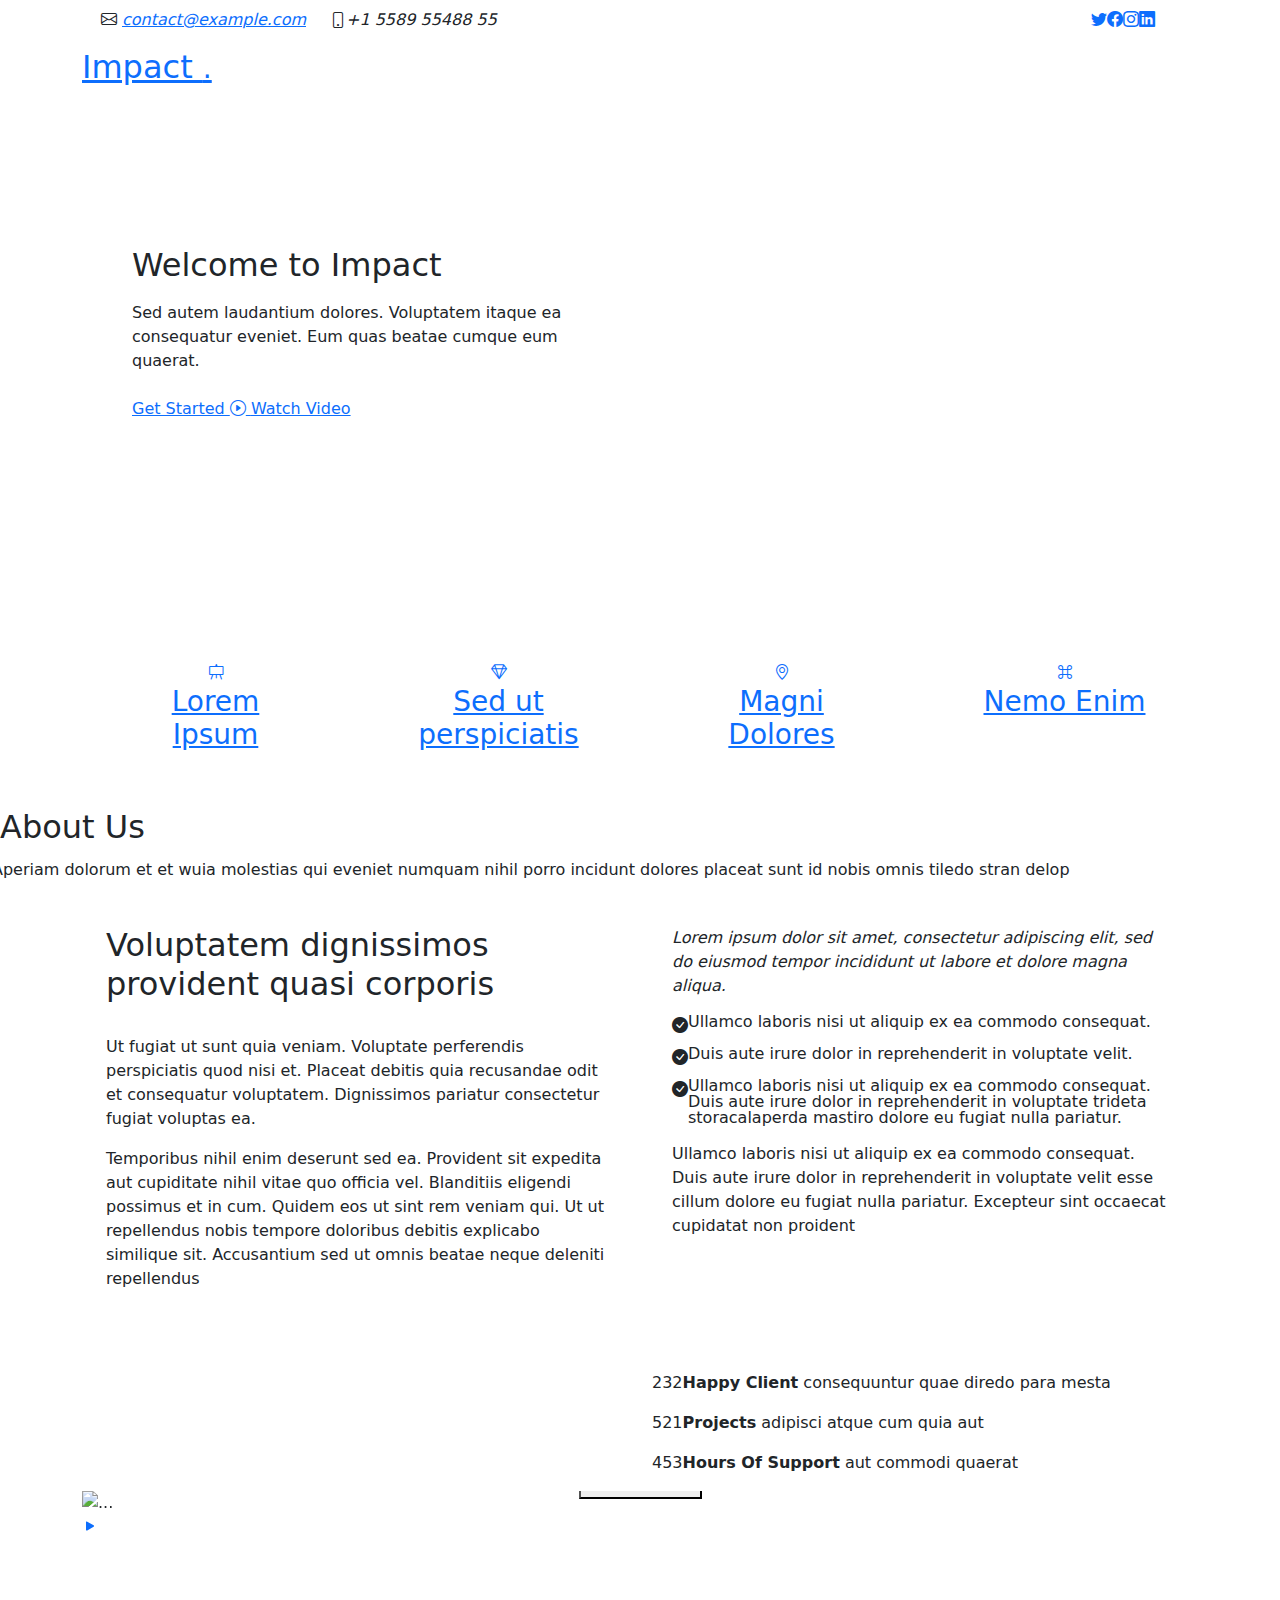
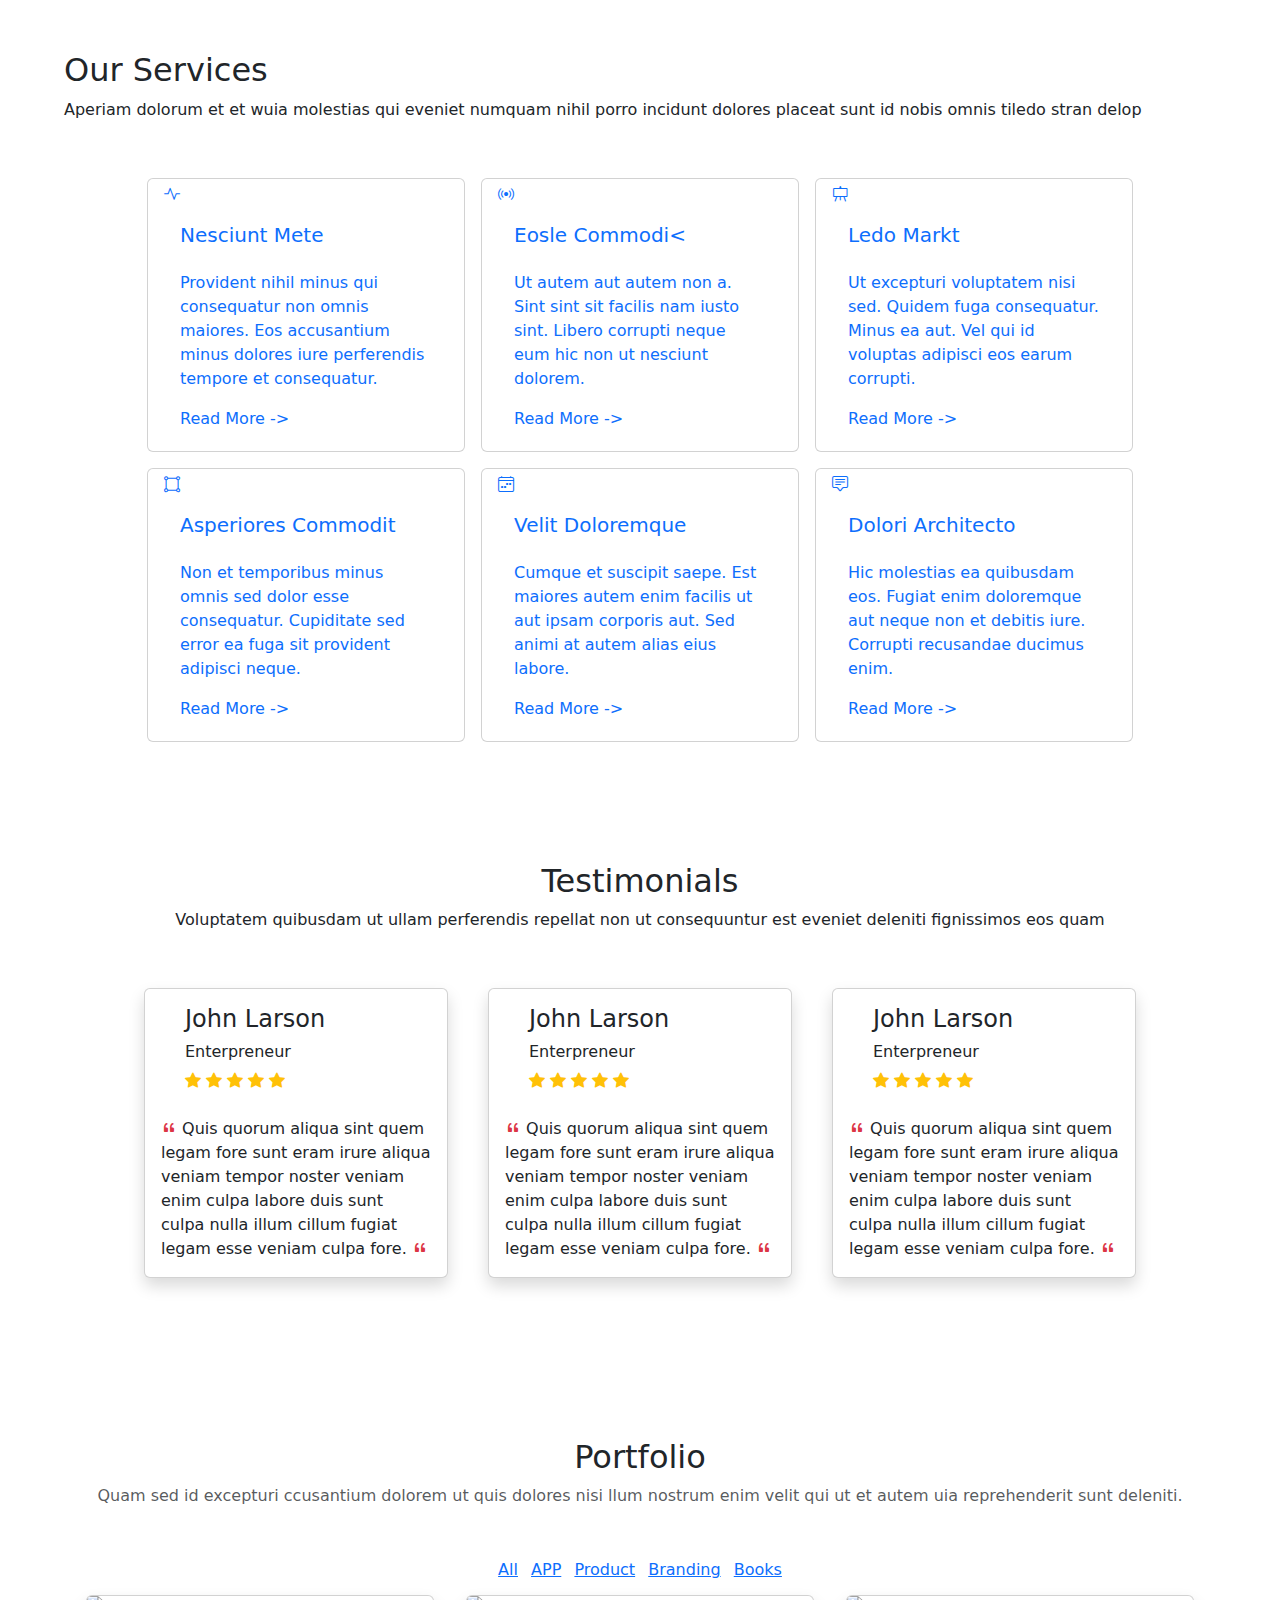
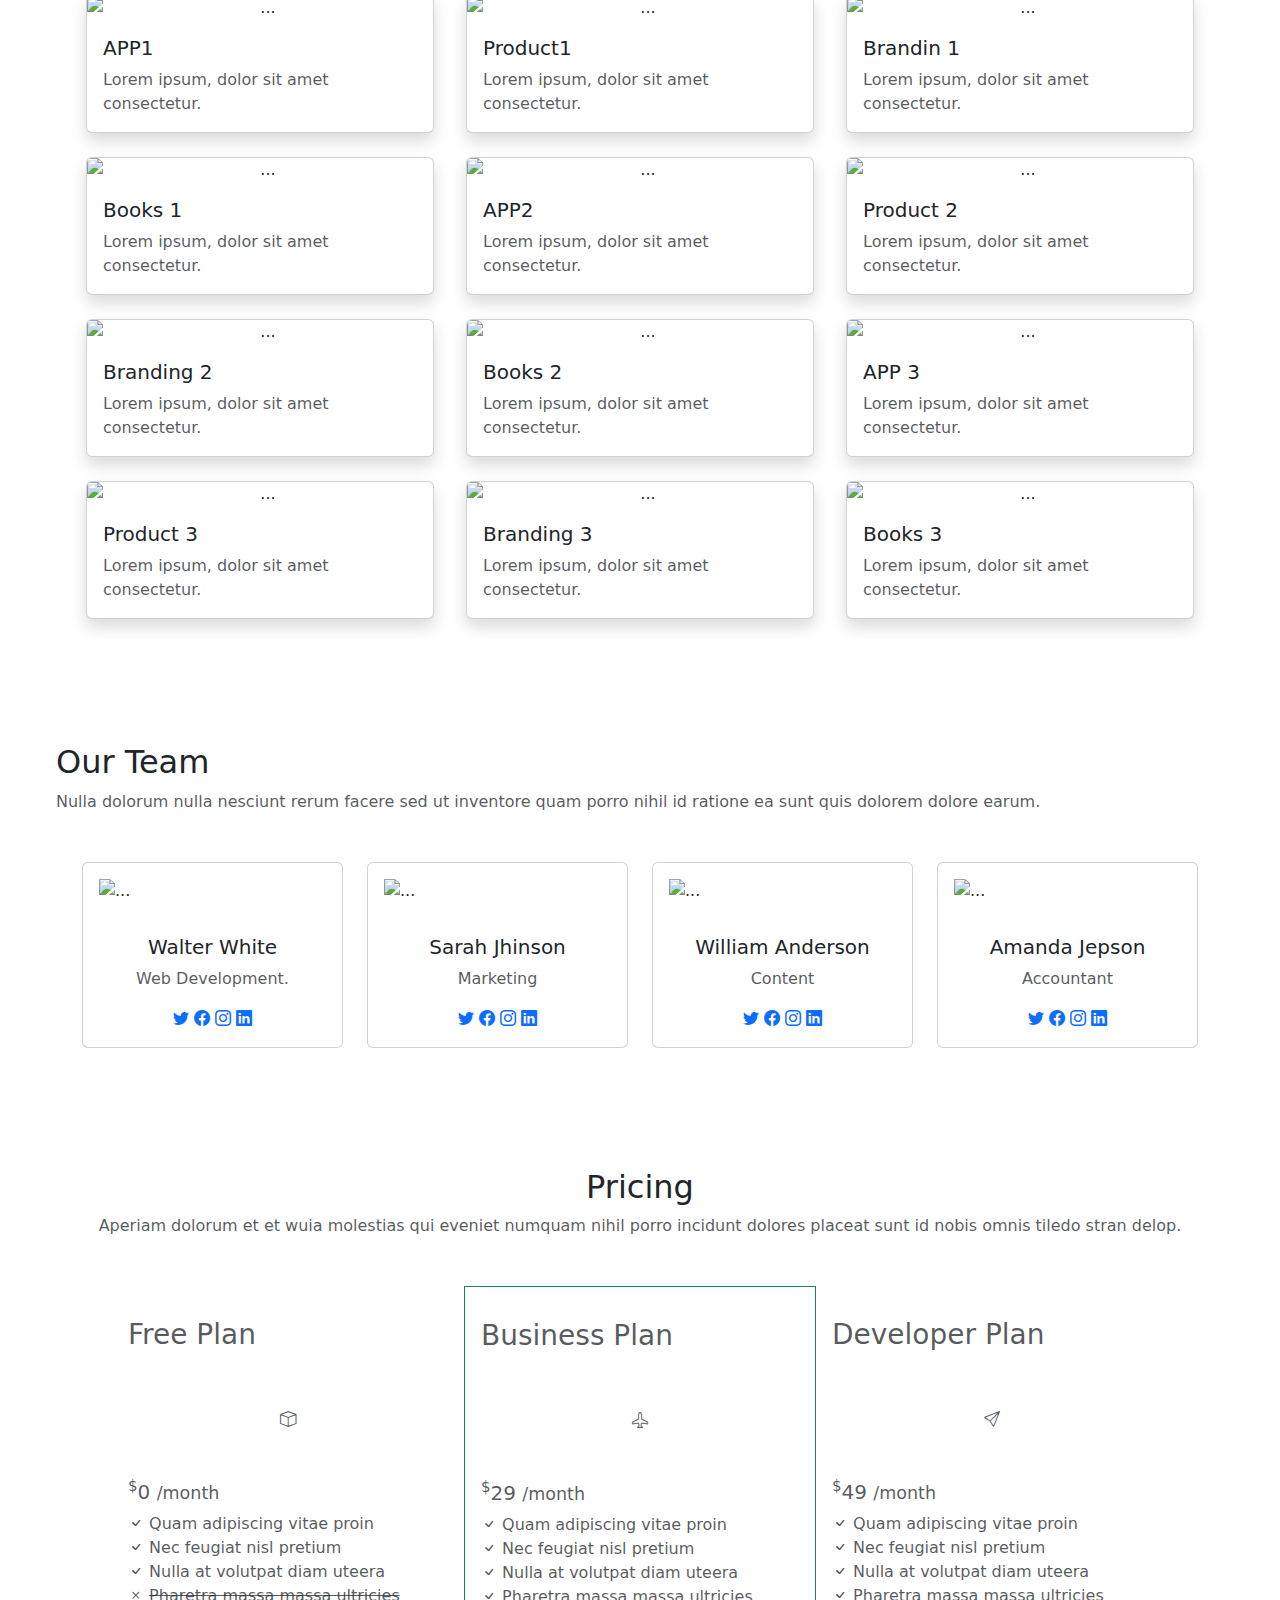
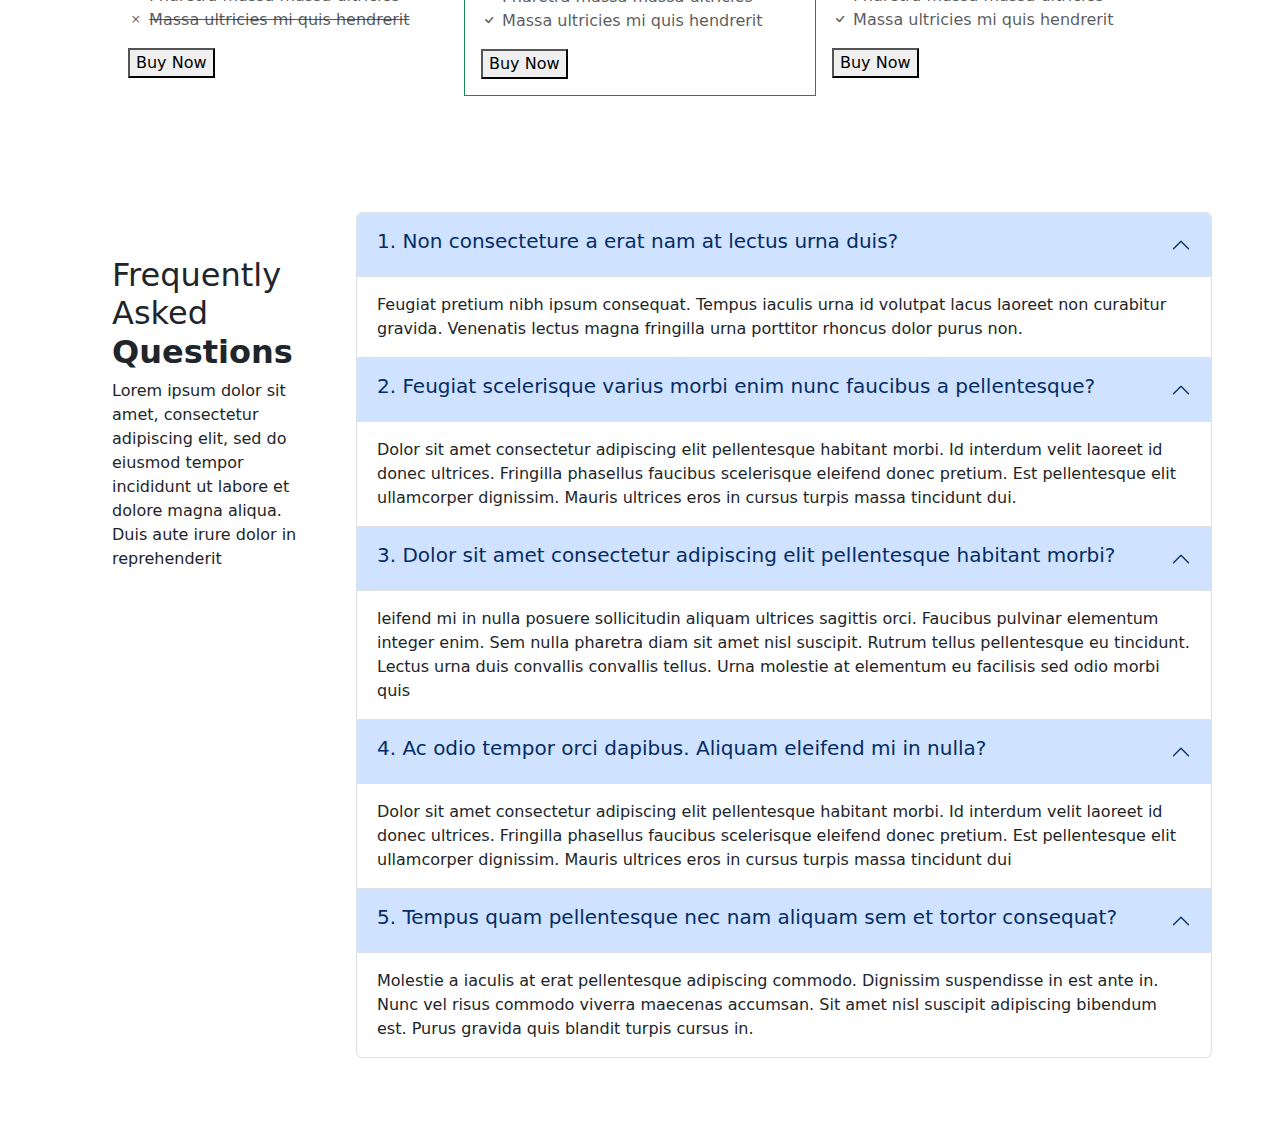
==== commit 12335178: "Add files via upload" ====
--- a/index.html
+++ b/index.html
@@ -21,10 +21,10 @@
 </head>
 <body>
 
-<div id="container">
+<div id="container-fluid">
  <!-- TOPBAR    -->
     <div class="header1  "> 
-        <div class="row p-3 ">
+        <div class="row p-2 ">
             <div class="col-lg-3  d-flex justify-content-end  ">
                 <i class="bi bi-envelope"> <a class="text-right" href="mailto:contact@example.com">contact@example.com</a></i>
             </div>
@@ -141,10 +141,10 @@
         <div class="row  p-5">
           <div class="col-lg-6  mx-auto impact  p-5">
             <h2>Welcome to Impact</h2>
-            <p>Sed autem laudantium dolores.
+            <p class="py-2">Sed autem laudantium dolores.
              Voluptatem itaque ea consequatur eveniet. Eum quas beatae cumque eum quaerat.</p>
              <div >
-                <a class=" btn-bg-green border border-white" href="#">Get Started </a>
+                <a class=" btn-bg-green " href="#">Get Started </a>
                 <a  class="btn-video" href="#">
                     <i class="bi bi-play-circle"></i>
                     <span >Watch Video</span>
@@ -160,15 +160,15 @@
     <div class="container ">
       <div class="row gx-3 mt-5  ">
         <div class="col ">
-          <a class="text-decoration-none" href="#">
+          <a href="#">
             <div class="icon-card text-center p-5">
               <i class="bi bi-easel "></i>
-              <h3> Lorem Ipsum </h3>
+              <h3 > Lorem Ipsum </h3>
             </div>
           </a>
         </div>
         <div class="col ">
-          <a class="text-decoration-none" href="#">
+          <a  href="#">
             <div class="icon-card text-center p-5">
               <i class="bi bi-gem"></i>
               <h3> Sed ut perspiciatis </h3>
@@ -176,7 +176,7 @@
           </a>
         </div>
         <div class="col ">
-          <a class="text-decoration-none" href="#">
+          <a  href="#">
             <div class="icon-card text-center p-5">
               <i class="bi bi-geo-alt"></i>
               <h3> Magni Dolores </h3>
@@ -199,7 +199,7 @@
     <div class="about-us  ">
       <div class="row  sec-heading  ">
           <h2 >About Us</h2>
-          <p class="p-5">Aperiam dolorum et et wuia molestias qui eveniet numquam nihil porro 
+          <p class="p-1 ">Aperiam dolorum et et wuia molestias qui eveniet numquam nihil porro 
             incidunt dolores placeat sunt id nobis omnis tiledo stran delop</p>
       </div>
       <div class="container "> 
@@ -219,19 +219,19 @@
         </div>
         <div class="col-lg-6">
           <div class="p-4">
-            <p>Lorem ipsum dolor sit amet, consectetur adipiscing elit, sed do eiusmod tempor 
+            <p class="fst-italic">Lorem ipsum dolor sit amet, consectetur adipiscing elit, sed do eiusmod tempor 
               incididunt ut labore et dolore magna aliqua.</p>
               <div class=" d-flex ">
                   <i class="bi bi-check-circle-fill"></i>
-                  <p>Ullamco laboris nisi ut aliquip ex ea commodo consequat.</p>  
+                  <p class="lh-1">Ullamco laboris nisi ut aliquip ex ea commodo consequat.</p>  
               </div>
               <div class=" d-flex ">
                 <i class="bi bi-check-circle-fill"></i>
-                <p>Duis aute irure dolor in reprehenderit in voluptate velit.</p>  
+                <p class="lh-1">Duis aute irure dolor in reprehenderit in voluptate velit.</p>  
             </div>
             <div class=" d-flex ">
               <i class="bi bi-check-circle-fill"></i>
-              <p>Ullamco laboris nisi ut aliquip ex ea commodo consequat. Duis aute 
+              <p class="lh-1">Ullamco laboris nisi ut aliquip ex ea commodo consequat. Duis aute 
                 irure dolor in reprehenderit in voluptate trideta storacalaperda mastiro
                  dolore eu fugiat nulla pariatur.</p>  
             </div>
@@ -296,34 +296,37 @@
     </div>
 
 <!-- video -->
-<div class="container border border-danger">
-  <div id="carouselExampleSlidesOnly" class="carousel slide carosal-pic-sec" data-bs-ride="carousel">
+<div class="container">
+  <div id="carouselExampleDark" class="carousel carousel-dark slide  calltofunction-video mb-5" data-bs-ride="carousel">
     <div class="carousel-inner">
-      <div class="carousel-item active carosal-pic-sec">
-        <img src="https://bootstrapmade.com/demo/templates/Impact/assets/img/stats-img.svg" class="d-block w-100" alt="...">
-        <div class=" carosal-caption-sec  text-center">
-          <!-- <a href="https://www.youtube.com/watch?v=LXb3EKWsInQ" class="glightbox  "> </a> -->
-          <a  class="btn-video  bg-danger" href="https://www.youtube.com/watch?v=LXb3EKWsInQ">
-            <i class="bi bi-play-circle"></i>
-          </a>
-          
-          <h3  >Call To Action</h3>
+      <div class="carousel-item active" >
+        <img src="https://bootstrapmade.com/demo/templates/Impact/assets/img/cta-bg.jpg" class="d-block w-100" alt="...">
+        <a href="https://www.youtube.com/watch?v=LXb3EKWsInQ" class="circle-bg"> 
+          <i class="bi bi-play-fill"></i>
+        </a>
+          <!-- <a  class="btn-video btn-video-big " href="https://www.youtube.com/watch?v=LXb3EKWsInQ"> -->
+            <!-- <i class="bi bi-play-circle"></i> -->
+          <!-- </a> -->
+          <!--  -->
+        <div class=" carousel-caption d-none d-md-block  calltofunction-item  ">
+          <h3 class="p-4" >Call To Action</h3>
           <p >Duis aute irure dolor in reprehenderit in voluptate velit esse cillum dolore eu fugiat nulla pariatur.
              Excepteur sint occaecat cupidatat non proident, sunt in culpa qui officia deserunt mollit anim id est 
              laborum..</p>
-          <a href="#">
-           <button  class="btn-bg-green border border-none">Call To Action</button> 
-          </a>
+             <a href="#">
+              <button  class="btn-bg-green btn-bg-trensparent">Call To Action</button> 
+             </a>
         </div>
       </div>
     </div>
   </div>
 </div>
-   
+
+  
   
   <!-- services -->
-  <div class="services p-3">
-    <div id="header " class="text-center m-5">
+  <div class="services sec-heading p-3">
+    <div id="header " class=" m-5">
         <h2>Our Services</h2>
         <p>Aperiam dolorum et et wuia molestias qui eveniet numquam nihil porro incidunt dolores
            placeat sunt id nobis omnis tiledo stran delop</p>
@@ -419,7 +422,7 @@
     </div>
   </div>
   <!-- testimonial -->
-<div class="testimonial mb-5">
+<div class="testimonial  sec-heading mb-5">
     <div id="header " class="text-center m-5">
       <h2>Testimonials</h2>
       <p>Voluptatem quibusdam ut ullam perferendis repellat non ut consequuntur est eveniet deleniti fignissimos eos quam</p>
@@ -515,21 +518,40 @@
       </div>
     </div>
   </div>
+  <!-- spinners  -->
+  <div class="m-3">
+    <div class="spinner-grow spinner-grow-sm" role="status">
+      <span class="sr-only">Loading...</span>
+    </div>
+    <div class="spinner-grow spinner-grow-sm" role="status">
+      <span class="sr-only">Loading...</span>
+    </div>
+    <div class="spinner-grow spinner-grow-sm" role="status">
+      <span class="sr-only">Loading...</span>
+    </div>
+    <div class="spinner-grow spinner-grow-sm" role="status">
+      <span class="sr-only">Loading...</span>
+    </div>
+    <div class="spinner-grow spinner-grow-sm" role="status">
+      <span class="sr-only">Loading...</span>
+    </div>
+  </div>
 </div>
 
+
 <!-- Portfolio -->
-<div class="portfolio p-3 ">
+<div class="portfolio sec-heading p-3 ">
     <div id="header " class="text-center m-5">
-      <h2 class="pb-1">Portfolio</h2>
+      <h2 >Portfolio</h2>
       <p class="text-muted ">Quam sed id excepturi ccusantium dolorem ut quis dolores nisi llum nostrum enim velit qui ut et autem uia reprehenderit sunt deleniti.</p>
     </div>
     <div class="portfolio-item mb-5">
       <div class="container text-center">
-        <div class="d-inline-block p-2"><a class="text-decoration-none text-black" href="#"><h6>All</h6></a></div>
-        <div class="d-inline-block p-2"><a class="text-decoration-none text-black" href="#"><h6>APP</h6></a></div>
-        <div class="d-inline-block p-2"><a class="text-decoration-none text-black" href="#"><h6>Product</h6></a></div>
-        <div class="d-inline-block p-2"><a class="text-decoration-none text-black" href="#"><h6>Branding</h6></a></div>
-        <div class="d-inline-block p-2"><a class="text-decoration-none text-black" href="#"><h6>Books</h6></a></div>
+        <div class="d-inline-block p-1"><a  href="#"><h6>All</h6></a></div>
+        <div class="d-inline-block p-1"><a  href="#"><h6>APP</h6></a></div>
+        <div class="d-inline-block p-1"><a  href="#"><h6>Product</h6></a></div>
+        <div class="d-inline-block p-1"><a  href="#"><h6>Branding</h6></a></div>
+        <div class="d-inline-block p-1"><a  href="#"><h6>Books</h6></a></div>
 
         <!-- <ul class="d-flex  text-center ">
           <li class="p-1 "><h6>All</h6></li>
@@ -680,9 +702,9 @@
     </div>
 </div>
 <!-- our team -->
-<div class="team">
-  <div id="header " class="text-center m-5">
-    <h2 class="pb-1">Our Team </h2>
+<div class="team sec-heading p-2">
+  <div id="header " class=" m-5">
+    <h2>Our Team </h2>
     <p class="text-muted ">Nulla dolorum nulla nesciunt rerum facere sed ut inventore quam porro nihil id ratione ea sunt quis dolorem dolore earum.</p>
   </div>
   <div class="container ">
@@ -754,99 +776,221 @@
   </div>
 </div>
 <!-- pricing -->
-  <div class="pricing p-3">
+<div class="pricing sec-heading p-3">
     <div id="header " class="text-center m-5">
-      <h2 class="pb-1">Pricing </h2>
+      <h2 >Pricing </h2>
       <p class="text-muted ">Aperiam dolorum et et wuia molestias qui eveniet numquam nihil porro incidunt dolores placeat sunt id nobis omnis tiledo stran delop.</p>
     </div>
-    <div class="Pricing-item">
-      <div class="row justify-content-center">
-        <div class="col-auto shadow text-center p-4">
-          <h3 class="text-muted mt-5">Free Plan</h3>
-          <span class="circle "></span> 
-          <h4><sup>$</sup>"0" <span>/ month</span></h4>
-          <div class="text-start">
-            <i class="bi bi-check-circle-fill"></i>
-            <span>Quam adipiscing vitae proin</span>
-          </div>
-          <div class="text-start">
-            <i class="bi bi-check-circle-fill"></i>
-            <span>Nec feugiat nisl pretium</span>
-          </div>
-          <div class="text-start">
-            <i class="bi bi-check-circle-fill"></i>
-            <span>Nulla at volutpat diam uteera</span>
-          </div>
-          <div class="text-start">
-            <i class="bi bi-check-circle-fill"></i>
-            <span>Pharetra massa massa ultricies</span>
-          </div>
-          <div class="text-start">
-            <i class="bi bi-check-circle-fill"></i>
-            <span>Massa ultricies mi quis hendrerit</span>
-          </div>
-          <button>buy now </button>
-    
-        </div>
-        <!-- style="height: 39rem;" -->
-        <div class="col-auto shadow text-center flex-shrink-0 p-4 border border-dark" >
-          <h3 class="text-muted mt-5 ">Free Plan</h3>
-          <span class="circle "></span> 
-          <h4><sup>$</sup>"0" <span>/ month</span></h4>
-          <div class="text-start">
-            <i class="bi bi-check-circle-fill"></i>
-            <span>Quam adipiscing vitae proin</span>
-          </div>
-          <div class="text-start">
-            <i class="bi bi-check-circle-fill"></i>
-            <span>Nec feugiat nisl pretium</span>
-          </div>
-          <div class="text-start">
-            <i class="bi bi-check-circle-fill"></i>
-            <span>Nulla at volutpat diam uteera</span>
-          </div>
-          <div class="text-start">
-            <i class="bi bi-check-circle-fill"></i>
-            <span>Pharetra massa massa ultricies</span>
-          </div>
-          <div class="text-start pb-3">
-            <i class="bi bi-check-circle-fill"></i>
-            <span>Massa ultricies mi quis hendrerit</span>
-          </div>
-          <button>buy now </button>
-         </div>
-       
-         <div class="col-auto shadow text-center p-4 ">
-          <h3 class="text-muted mt-5">Free Plan</h3>
-          <span class="circle "></span> 
-          <h4><sup>$</sup>"0" <span>/ month</span></h4>
-          <div class="text-start">
-            <i class="bi bi-check-circle-fill"></i>
-            <span>Quam adipiscing vitae proin</span>
-          </div>
-          <div class="text-start">
-            <i class="bi bi-check-circle-fill"></i>
-            <span>Nec feugiat nisl pretium</span>
-          </div>
-          <div class="text-start">
-            <i class="bi bi-check-circle-fill"></i>
-            <span>Nulla at volutpat diam uteera</span>
-          </div>
-          <div class="text-start">
-            <i class="bi bi-check-circle-fill"></i>
-            <span>Pharetra massa massa ultricies</span>
-          </div>
-          <div class="text-start">
-            <i class="bi bi-check-circle-fill"></i>
-            <span>Massa ultricies mi quis hendrerit</span>
-          </div>
-          <button>buy now </button>
-        </div>   
-       
-
-      </div>
-    </div>
-  </div>
+
+    <div class="pricing-item m-5">
+      <div class="row m-5  justify-content-center">
+        <div class="col-4  text-muted pricing-item-col p-3">
+          <!-- <div class="pricing-item-col p-3" > -->
+            <h3 class=" mt-3">Free Plan</h3>
+            <!-- <span class="circle-bg">  <i class="bi bi-box"></i>   </span> -->
+            <!-- <div class="icon "> -->
+            <div class=" circle-bg text-center p-5 ">  
+              <i class="bi bi-box"></i>
+            </div>
+            <h5><sup>$</sup>0 <small>/month</small></h5>
+          
+            <ul class="list-unstyled ">
+              <li>   <i class="bi bi-check"></i>
+                <span>Quam adipiscing vitae proin</span>
+              </li>
+              <li> <i class="bi bi-check"></i>
+                <span>Nec feugiat nisl pretium</span>
+              </li> 
+              <li> <i class="bi bi-check"></i>
+                <span>Nulla at volutpat diam uteera</span>
+              </li>
+              <li> <i class="bi bi-x"></i>
+                <span><del>Pharetra massa massa ultricies </del></span>
+              </li>
+              <li> <i class="bi bi-x"></i>
+                <!-- <span class="glyphicon glyphicon-ok"></span>
+                <span class="glyphicon glyphicon-remove"></span> -->
+                <span><del> Massa ultricies mi quis hendrerit </del></span>
+              </li>
+            </ul>
+            <button class="btn-bg-green btn-bg-hollow " >Buy Now </button>
+          <!-- </div> -->
+        </div>
+<!-- ..... -->
+        <div class="col-4  text-muted pricing-item-col p-3   border border-success" >
+          <!-- <div class="pricing-item-col p-3  border border-success" > -->
+            <h3 class=" mt-3">Business Plan</h3>
+            <!-- <span class="circle-bg">  <i class="bi bi-box"></i>   </span> -->
+            <!-- <div class="icon">
+              <i class="bi bi-airplane"></i>
+            </div> -->
+            <div class=" circle-bg text-center p-5 ">  
+              <i class="bi bi-airplane"></i>
+            </div>
+            <h5><sup>$</sup>29 <small>/month</small></h5>
+          
+            <ul class="list-unstyled ">
+              <li>   <i class="bi bi-check"></i>
+                <span>Quam adipiscing vitae proin</span>
+              </li>
+              <li> <i class="bi bi-check"></i>
+                <span>Nec feugiat nisl pretium</span>
+              </li> 
+              <li> <i class="bi bi-check"></i>
+                <span>Nulla at volutpat diam uteera</span>
+              </li>
+              <li> <i class="bi bi-check"></i>
+                <span>Pharetra massa massa ultricies </span>
+              </li>
+              <li> <i class="bi bi-check"></i>
+                <span> Massa ultricies mi quis hendrerit </span>
+              </li>
+            </ul>
+            <button class="btn-bg-green btn-bg-hollow " >Buy Now </button>
+          <!-- </div> -->
+        </div>
+        <div class="col-4  text-muted pricing-item-col p-3">
+          <!-- <div class="pricing-item-col p-3" > -->
+            <h3 class=" mt-3">Developer Plan</h3>
+            <!-- <span class="circle-bg">  <i class="bi bi-box"></i>   </span> -->
+            <!-- <div class="icon">
+              <i class="bi bi-send"></i>
+            </div> -->
+            <div class=" circle-bg text-center p-5 ">  
+              <i class="bi bi-send"></i>
+             </div> 
+            <h5><sup>$</sup>49 <small>/month</small></h5>
+          
+            <ul class="list-unstyled ">
+              <li>   <i class="bi bi-check"></i>
+                <span>Quam adipiscing vitae proin</span>
+              </li>
+              <li> <i class="bi bi-check"></i>
+                <span>Nec feugiat nisl pretium</span>
+              </li> 
+              <li> <i class="bi bi-check"></i>
+                <span>Nulla at volutpat diam uteera</span>
+              </li>
+              <li> <i class="bi bi-check"></i>
+                <span>Pharetra massa massa ultricies</span>
+              </li>
+              <li> <i class="bi bi-check"></i>
+                <span> Massa ultricies mi quis hendrerit </span>
+              </li>
+            </ul>
+            <button class="btn-bg-green btn-bg-hollow " >Buy Now </button>
+          <!-- </div> -->
+        </div>
+        <!-- .... -->
+      </div>
+    </div>
+</div>
+
+<!-- faq -->
+<div class="faq m-3">
+    <div class="row justify-conent-center m-5">
+        <div class="col-3 p-5">
+          <h2>Frequently Asked <Strong>Questions</Strong></h2>
+          <p>Lorem ipsum dolor sit amet, consectetur adipiscing elit,
+             sed do eiusmod tempor incididunt ut labore et dolore magna aliqua.
+              Duis aute irure dolor in reprehenderit</p>
+        </div>
+        <dir class="col-9 p-1">
+          <div class="accordion" id="accordionExample">
+            
+            <div class="accordion-item">
+              <h2 class="accordion-header" id="headingOne">
+                <button class="accordion-button " type="button" data-bs-toggle="collapse"
+                 data-bs-target="#collapseOne" aria-expanded="true" aria-controls="collapseOne">
+                   <h5><span>1.</span> Non consecteture a erat nam at lectus urna duis? </h5>
+                </button>
+              </h2>
+              <div id="collapseOne" class="accordion-collapse collapse show" aria-labelledby="headingOne" 
+                 data-bs-parent="#accordionExample">
+                 <!-- data-mdb-parent="#accordionExample" -->
+                <div class="accordion-body">
+                  Feugiat pretium nibh ipsum consequat. Tempus iaculis urna id volutpat lacus laoreet non curabitur gravida. Venenatis lectus magna fringilla urna porttitor rhoncus dolor purus non.
+                </div>
+              </div>
+            </div>
+            <div class="accordion-item">
+              <h2 class="accordion-header" id="headingsec">
+                <button class="accordion-button " type="button" data-bs-toggle="collapse"
+                 data-bs-target="#collapsesec" aria-expanded="true" aria-controls="collapsesec">
+                   <h5><span>2.</span> Feugiat scelerisque varius morbi enim nunc faucibus a pellentesque?  </h5>
+                </button>
+              </h2>
+              <div id="collapsesec" class="accordion-collapse collapse show" aria-labelledby="headingsec" 
+                 data-bs-parent="#accordionExample">
+                 <!-- data-mdb-parent="#accordionExample" -->
+                <div class="accordion-body">
+                  Dolor sit amet consectetur adipiscing elit pellentesque habitant morbi. Id interdum 
+                      velit laoreet id donec ultrices. Fringilla phasellus faucibus scelerisque eleifend donec 
+                      pretium. Est pellentesque elit ullamcorper dignissim. Mauris ultrices eros in cursus
+                       turpis massa tincidunt dui.
+                </div>
+              </div>
+            </div>
+            <div class="accordion-item">
+              <h2 class="accordion-header" id="headingOne">
+                <button class="accordion-button " type="button" data-bs-toggle="collapse"
+                 data-bs-target="#collapseOne" aria-expanded="true" aria-controls="collapseOne">
+                   <h5><span>3.</span> Dolor sit amet consectetur adipiscing elit pellentesque habitant morbi?  </h5>
+                </button>
+              </h2>
+              <div id="collapseOne" class="accordion-collapse collapse show" aria-labelledby="headingOne" 
+                 data-bs-parent="#accordionExample">
+                 <!-- data-mdb-parent="#accordionExample" -->
+                <div class="accordion-body">
+                  leifend mi in nulla posuere sollicitudin aliquam ultrices sagittis orci. Faucibus pulvinar elementum integer 
+                    enim. Sem nulla pharetra diam sit amet nisl suscipit. Rutrum tellus pellentesque eu tincidunt. Lectus urna duis 
+                    convallis convallis tellus. Urna molestie at elementum eu facilisis sed odio morbi quis
+                </div>
+              </div>
+            </div>
+
+            <div class="accordion-item">
+              <h2 class="accordion-header" id="headingOne">
+                <button class="accordion-button " type="button" data-bs-toggle="collapse"
+                 data-bs-target="#collapseOne" aria-expanded="true" aria-controls="collapseOne">
+                   <h5><span>4.</span> Ac odio tempor orci dapibus. Aliquam eleifend mi in nulla?   </h5>
+                </button>
+              </h2>
+              <div id="collapseOne" class="accordion-collapse collapse show" aria-labelledby="headingOne" 
+                 data-bs-parent="#accordionExample">
+                 <!-- data-mdb-parent="#accordionExample" -->
+                <div class="accordion-body">
+                  Dolor sit amet consectetur adipiscing elit pellentesque habitant morbi. Id interdum velit laoreet id
+                     donec ultrices. Fringilla phasellus faucibus scelerisque eleifend donec pretium. Est pellentesque elit
+                      ullamcorper dignissim. Mauris ultrices eros in cursus turpis massa tincidunt dui
+                </div>
+              </div>
+            </div>
+
+            <div class="accordion-item">
+              <h2 class="accordion-header" id="headingOne">
+                <button class="accordion-button " type="button" data-bs-toggle="collapse"
+                 data-bs-target="#collapseOne" aria-expanded="true" aria-controls="collapseOne">
+                   <h5><span>5.</span> Tempus quam pellentesque nec nam aliquam sem et tortor consequat?    </h5>
+                </button>
+              </h2>
+              <div id="collapseOne" class="accordion-collapse collapse show" aria-labelledby="headingOne" 
+                 data-bs-parent="#accordionExample">
+                 <!-- data-mdb-parent="#accordionExample" -->
+                <div class="accordion-body">
+                  Molestie a iaculis at erat pellentesque adipiscing commodo. Dignissim suspendisse in est ante in.
+                    Nunc vel risus commodo viverra maecenas accumsan. Sit amet nisl suscipit adipiscing bibendum est. 
+                    Purus gravida quis blandit turpis cursus in.
+                </div>
+              </div>
+            </div>
+            
+         
+          </div>
+        </dir>
+    </div>
+</div>
+
 
 </div>
 </body>
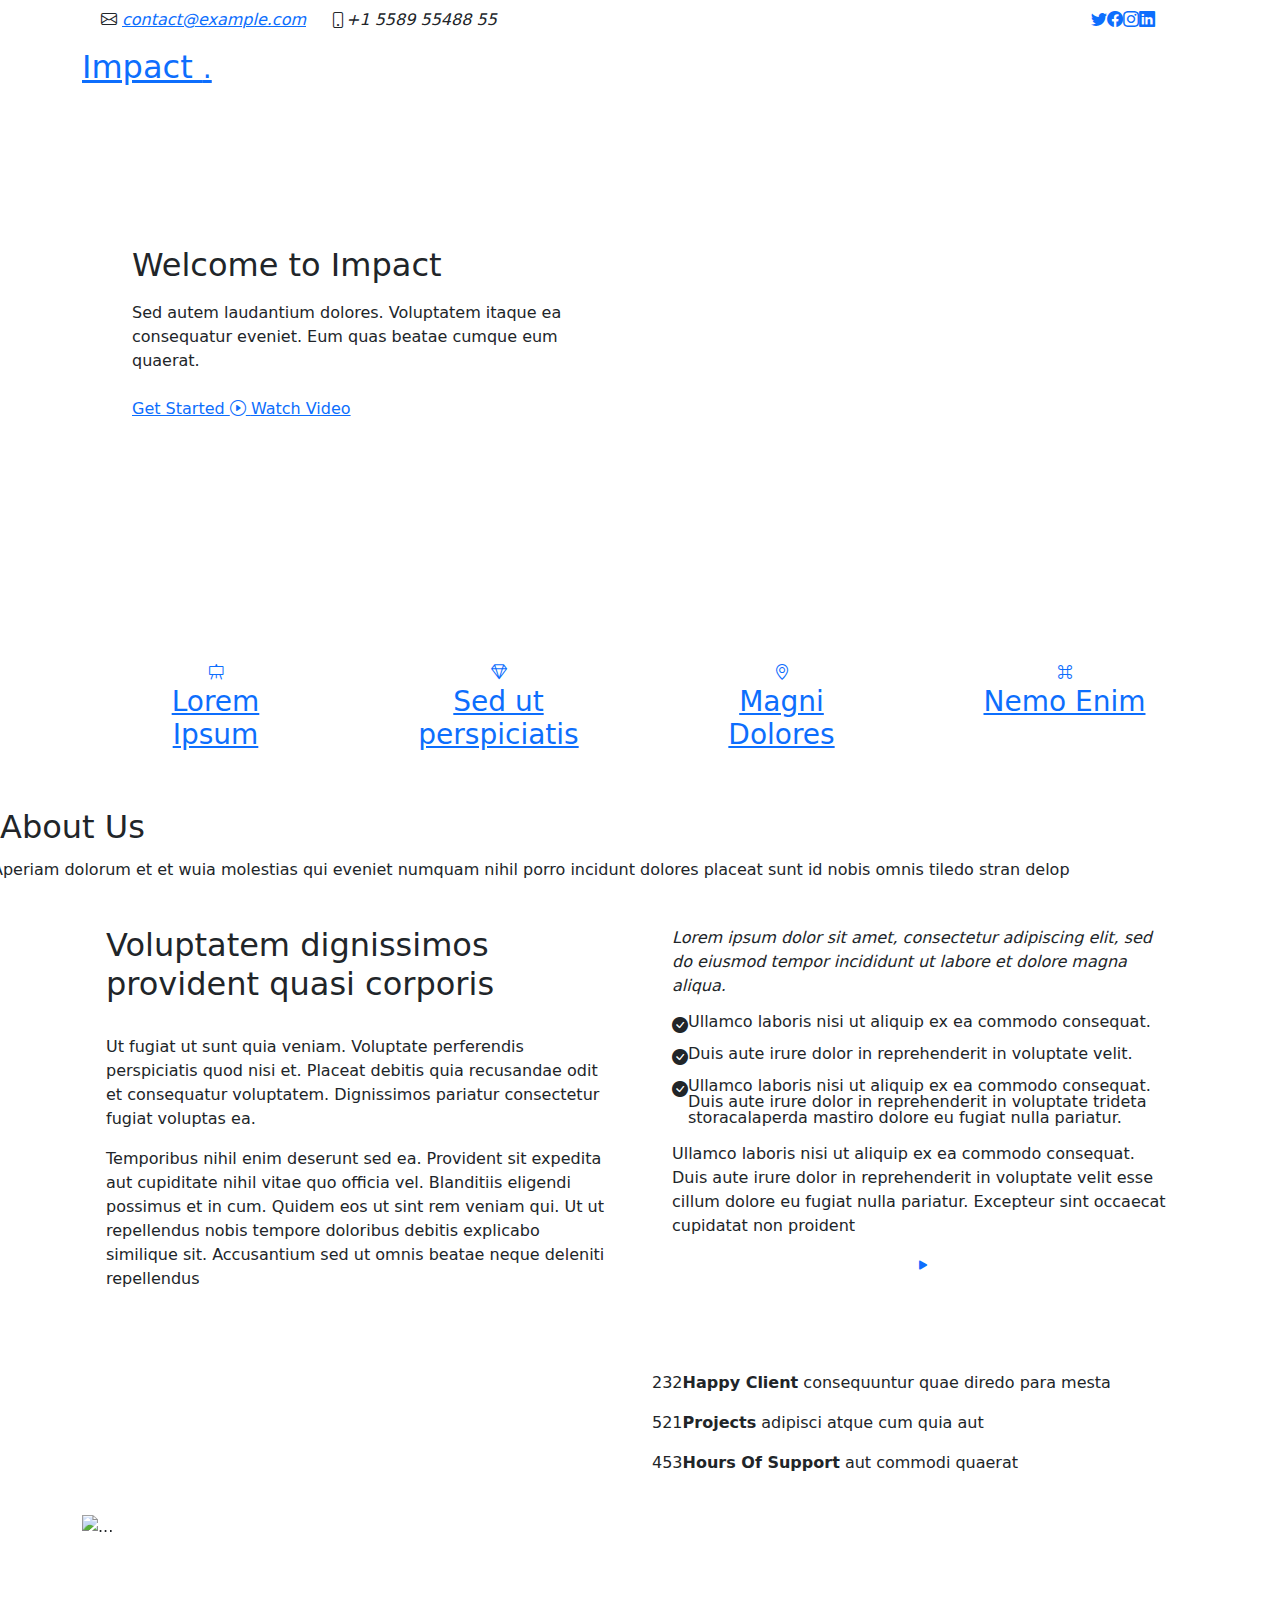
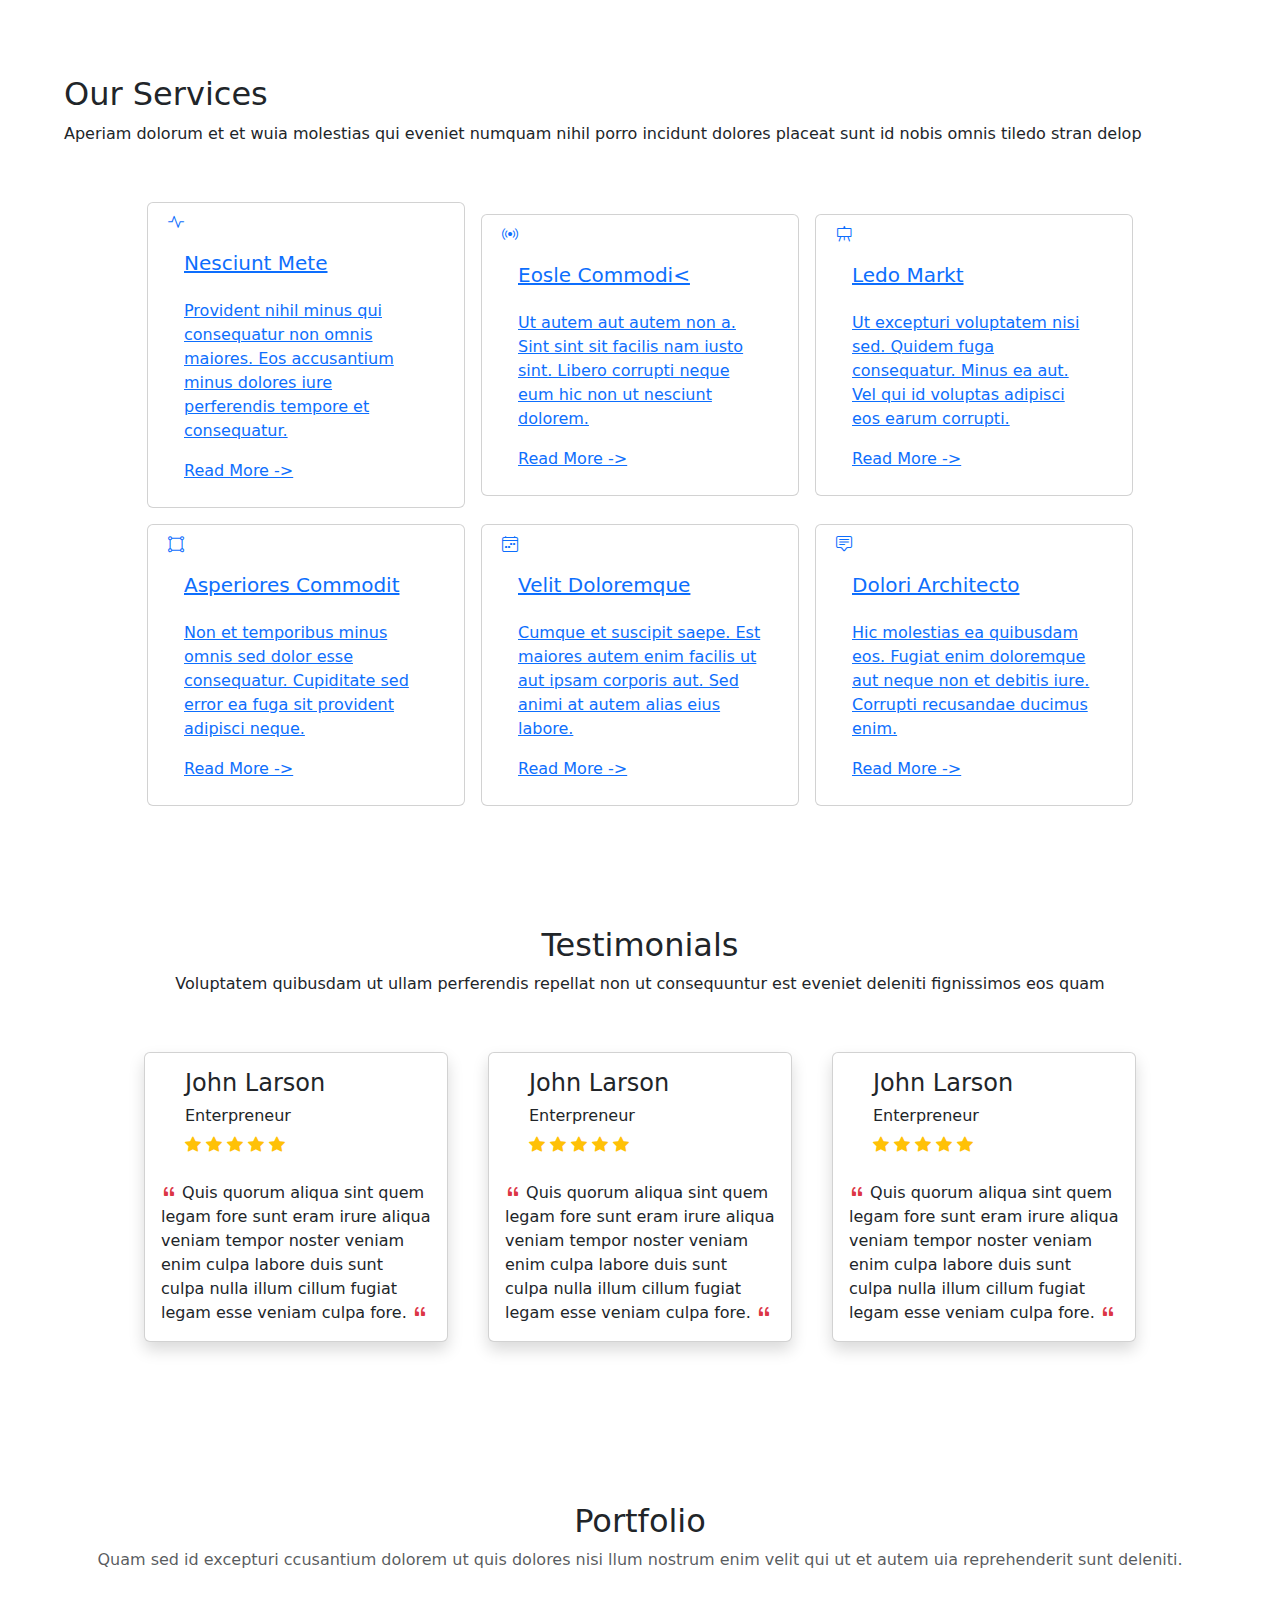
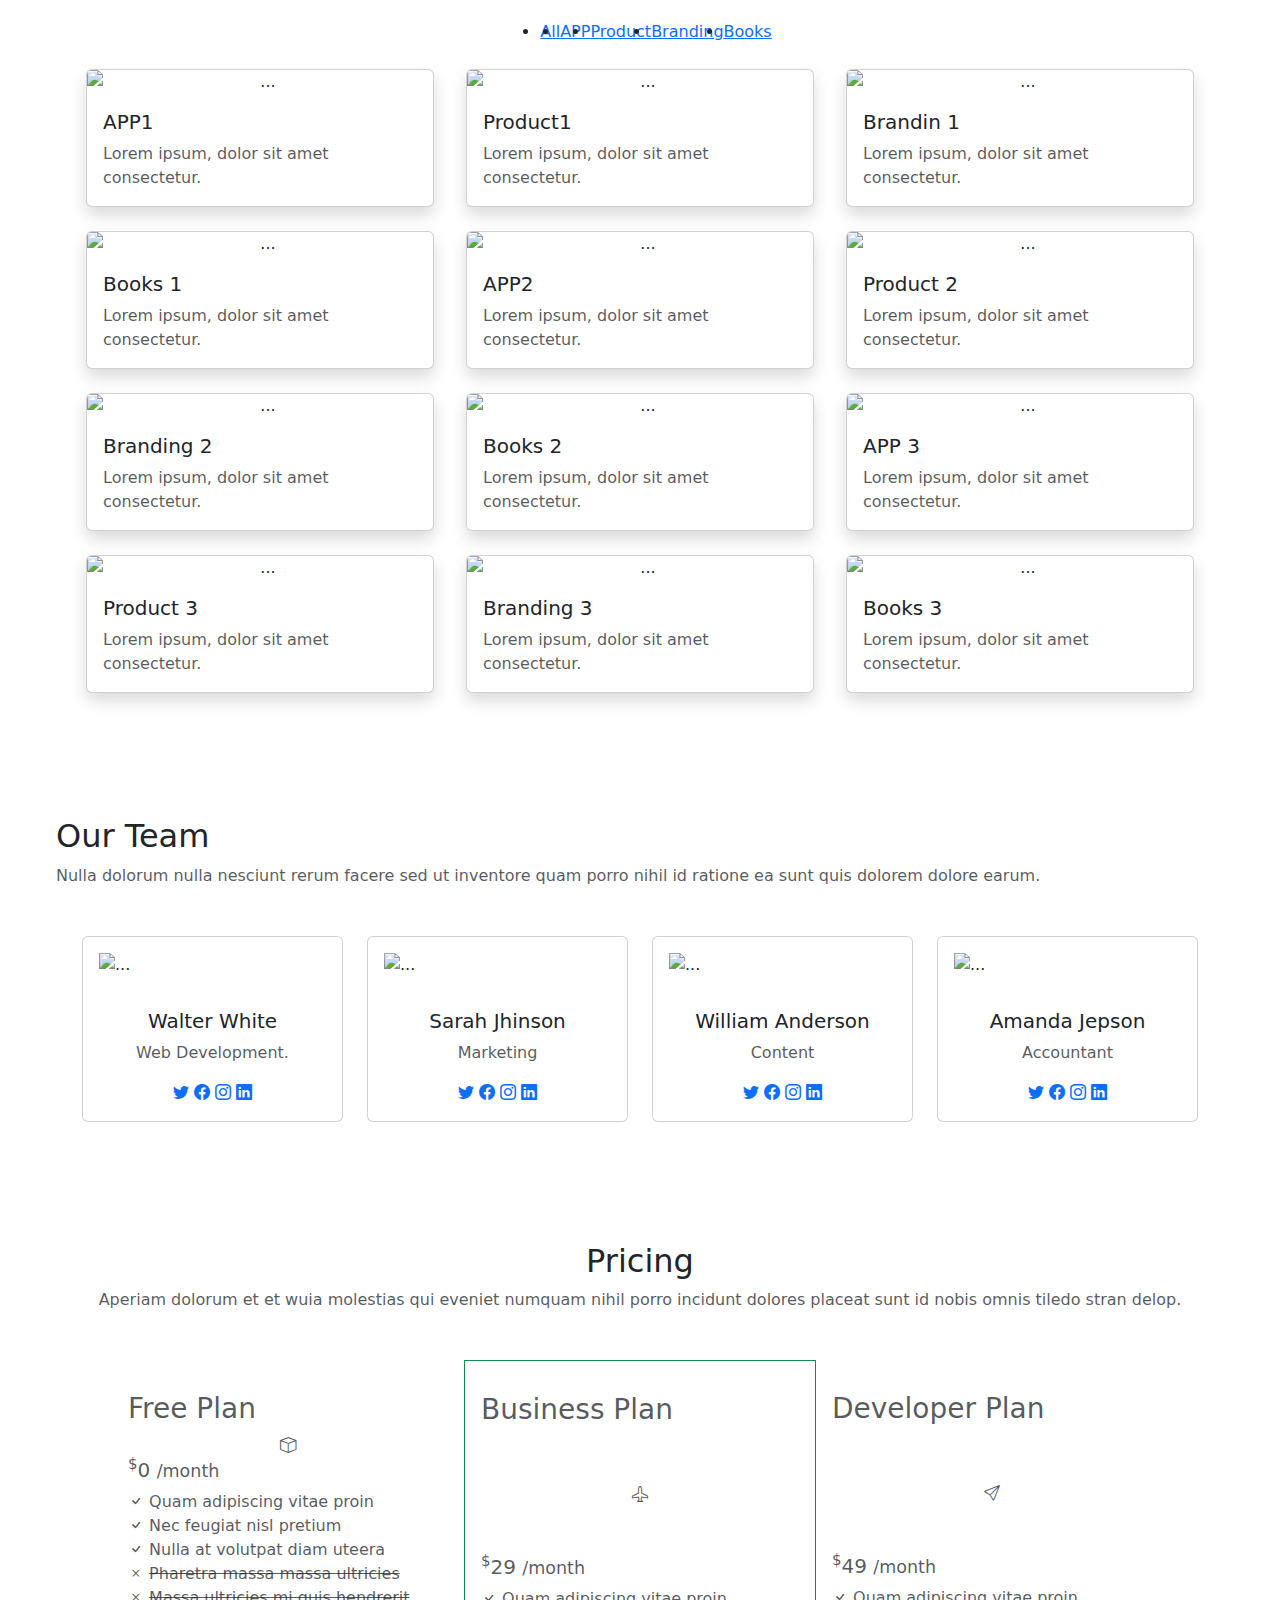
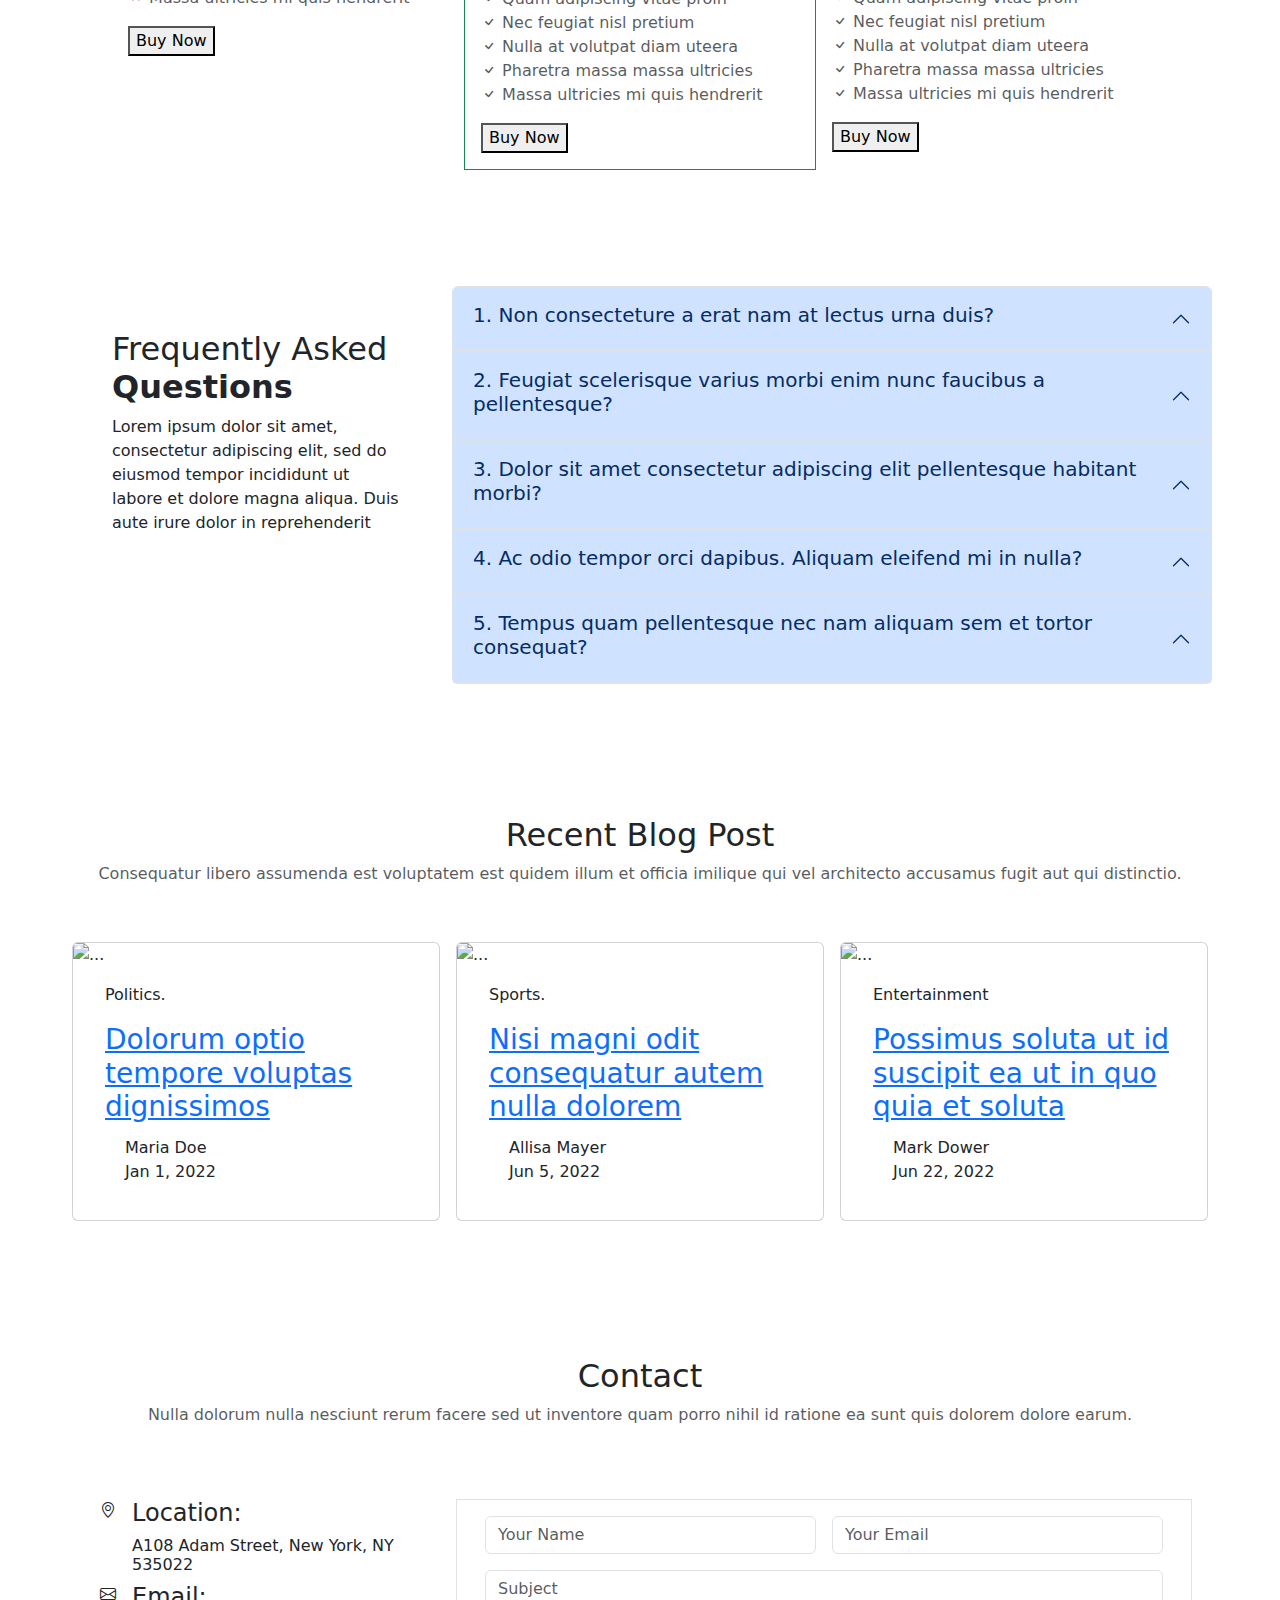
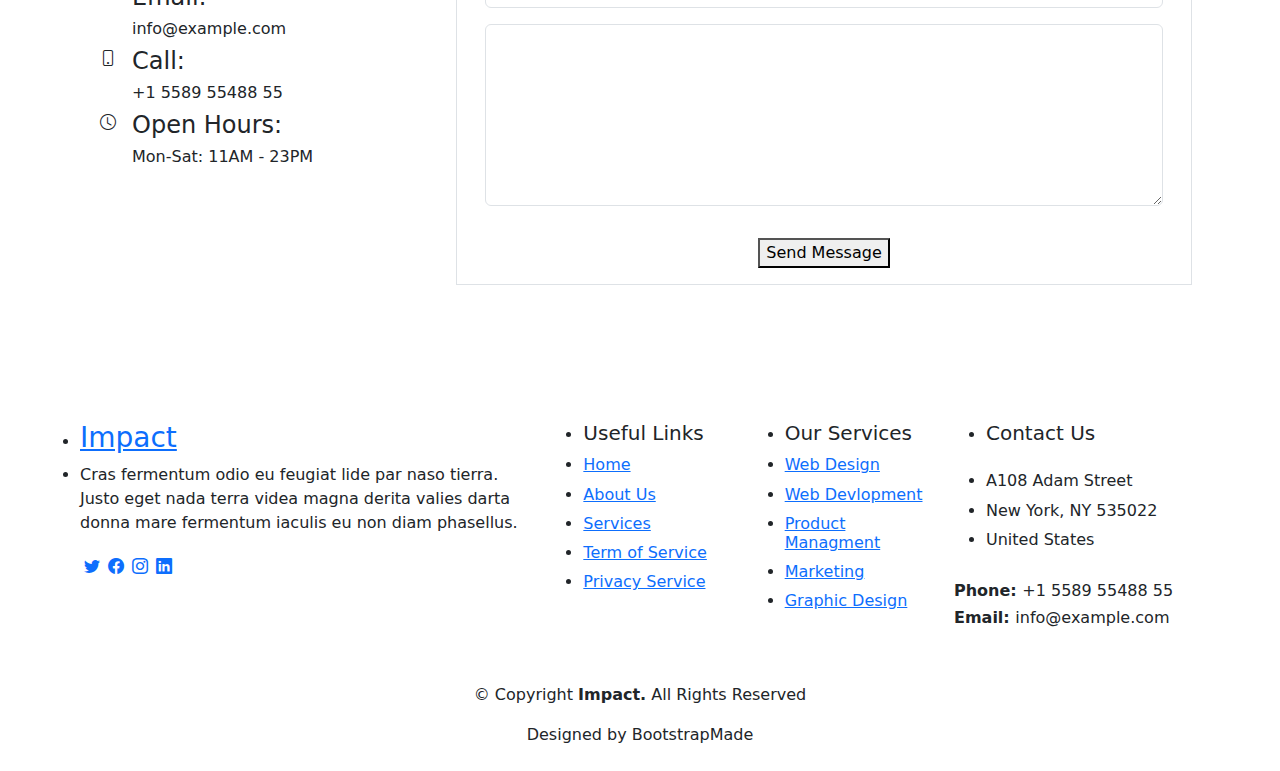
==== commit 784e919c: "Add files via upload" ====
--- a/index.html
+++ b/index.html
@@ -32,7 +32,7 @@
                 <i class="bi bi-phone d-flex align-items-center ">+1 5589 55488 55 </i>
                 <!-- <span>+1 5589 55488 55</span> -->
             </div>
-            <div class="col-lg-3 d-flex justify-content-center">
+            <div class="col-lg-3 d-flex justify-content-center social  justify-content-center">
               <a href="#" class="twitter "><i class="bi bi-twitter"></i></a>
               <a href="#" class="facebook"><i class="bi bi-facebook"></i></a>
               <a href="#" class="instragram"><i class="bi bi-instagram"></i></a>
@@ -81,7 +81,7 @@
     
     <nav class="navbar  navbar-expand-lg navbar-dark  navbar-fixed-top ">
         <div class="container">   
-          
+    
            <button class="navbar-toggler" type="button" data-bs-toggle="collapse" data-bs-target="#navbarNavDropdown" aria-controls="navbarNavDropdown" aria-expanded="false" aria-label="Toggle navigation">
                <span class="navbar-toggler-icon"></span>
              </button>
@@ -237,8 +237,28 @@
             </div>
             <p>Ullamco laboris nisi ut aliquip ex ea commodo consequat. Duis aute irure dolor in
                reprehenderit in voluptate velit esse cillum dolore eu fugiat nulla pariatur. 
-               Excepteur sint occaecat cupidatat non proident</p>  
-             <img src="https://bootstrapmade.com/demo/templates/Impact/assets/img/about-2.jpg" alt=""> 
+               Excepteur sint occaecat cupidatat non proident</p>
+         
+              <div class="d-flex align-item-center justify-content-center ">
+              <img src="https://bootstrapmade.com/demo/templates/Impact/assets/img/about-2.jpg" alt=""> 
+                  <!-- <div > -->
+                    <a href="https://www.youtube.com/watch?v=LXb3EKWsInQ" class="circle-bg" > 
+                      <i class="bi bi-play-fill"></i>
+                    </a>
+                  <!-- </div> -->
+            </div>  
+
+            <!-- <div class="position-relative  ">
+              <img src="https://bootstrapmade.com/demo/templates/Impact/assets/img/about-2.jpg" alt="" class="position-absolute "> 
+              <div class="about-us-right">
+                <a href="https://www.youtube.com/watch?v=LXb3EKWsInQ" class="circle-bg" > 
+                  <i class="bi bi-play-fill"></i>
+                </a>
+              </div>
+            </div>   -->
+
+
+            
           </div> 
         </div>
       </div>
@@ -296,19 +316,26 @@
     </div>
 
 <!-- video -->
-<div class="container">
-  <div id="carouselExampleDark" class="carousel carousel-dark slide  calltofunction-video mb-5" data-bs-ride="carousel">
+<div class="calltofunction p-4 ">
+  <div id="carouselExampleDark" class="carousel carousel-dark slide  calltofunction-video mb-5 container " data-bs-ride="carousel">
     <div class="carousel-inner">
       <div class="carousel-item active" >
-        <img src="https://bootstrapmade.com/demo/templates/Impact/assets/img/cta-bg.jpg" class="d-block w-100" alt="...">
-        <a href="https://www.youtube.com/watch?v=LXb3EKWsInQ" class="circle-bg"> 
-          <i class="bi bi-play-fill"></i>
-        </a>
+        <div class="darken-img">
+          <img src="https://bootstrapmade.com/demo/templates/Impact/assets/img/cta-bg.jpg" class="d-block w-100 " alt="...">
+        </div>
+        
+        
           <!-- <a  class="btn-video btn-video-big " href="https://www.youtube.com/watch?v=LXb3EKWsInQ"> -->
             <!-- <i class="bi bi-play-circle"></i> -->
           <!-- </a> -->
           <!--  -->
-        <div class=" carousel-caption d-none d-md-block  calltofunction-item  ">
+        <div class=" carousel-caption d-none d-md-block  calltofunction-item p-5 ">
+          <div >
+            <a href="https://www.youtube.com/watch?v=LXb3EKWsInQ" class="circle-bg" > 
+              <i class="bi bi-play-fill"></i>
+            </a>
+          </div>
+
           <h3 class="p-4" >Call To Action</h3>
           <p >Duis aute irure dolor in reprehenderit in voluptate velit esse cillum dolore eu fugiat nulla pariatur.
              Excepteur sint occaecat cupidatat non proident, sunt in culpa qui officia deserunt mollit anim id est 
@@ -335,12 +362,13 @@
       <div class="row justify-content-center  "> 
        
         <div class="col-3 align-content-center align-self-center card card-css m-2" >
-          <div class="p-1 ">
-            <a class="text-decoration-none m-0" href="#">
-              <div class=" icon" >
+          <div class="p-2  ">
+            <a href="#">
+              <div class=" icon " >
                  <i class="bi bi-activity "></i>
               </div>
-              <div class="card-body">
+
+              <div class="card-body text-start ">
                   <h5 class="card-title pb-3 ">Nesciunt Mete</h5>
                   <p class="card-text">Provident nihil minus qui consequatur non omnis maiores. Eos accusantium minus dolores iure perferendis tempore et consequatur.</p>
                   <span>Read More -></span>  
@@ -349,12 +377,12 @@
           </div>
         </div>
         <div class="col-3 align-content-center align-self-center card card-css m-2" >
-          <div class="p-1 ">
-            <a class="text-decoration-none m-0" href="#">
+          <div class="p-2 ">
+            <a  href="#">
               <div class=" icon" >
                 <i class="bi bi-broadcast"></i>
               </div>
-              <div class="card-body">
+              <div class="card-body text-start">
                   <h5 class="card-title pb-3 ">Eosle Commodi<</h5>
                   <p class="card-text">Ut autem aut autem non a. Sint sint sit facilis nam iusto sint. Libero corrupti neque eum hic non ut nesciunt dolorem.</p>
                   <span>Read More -></span>  
@@ -363,12 +391,12 @@
           </div>
         </div>
         <div class="col-3 align-content-center align-self-center card card-css m-2" >
-          <div class="p-1 ">
-            <a class="text-decoration-none m-0" href="#">
+          <div class="p-2 ">
+            <a  href="#">
               <div class=" icon" >
                 <i class="bi bi-easel"></i>
               </div>
-              <div class="card-body">
+              <div class="card-body text-start">
                   <h5 class="card-title pb-3 ">Ledo Markt</h5>
                   <p class="card-text">Ut excepturi voluptatem nisi sed. Quidem fuga consequatur. Minus ea aut. Vel qui id voluptas adipisci eos earum corrupti.</p>
                   <span>Read More -></span>  
@@ -377,12 +405,12 @@
           </div>
         </div>
         <div class="col-3 align-content-center align-self-center card card-css m-2" >
-          <div class="p-1 ">
-            <a class="text-decoration-none m-0" href="#">
+          <div class="p-2 ">
+            <a  href="#">
               <div class=" icon" >
                 <i class="bi bi-bounding-box-circles"></i>
               </div>
-              <div class="card-body">
+              <div class="card-body text-start">
                   <h5 class="card-title pb-3 ">Asperiores Commodit</h5>
                   <p class="card-text">Non et temporibus minus omnis sed dolor esse consequatur. Cupiditate sed error ea fuga sit provident adipisci neque.</p>
                   <span>Read More -></span>  
@@ -391,12 +419,12 @@
           </div>
         </div>
         <div class="col-3 align-content-center align-self-center card card-css m-2" >
-          <div class="p-1 ">
-            <a class="text-decoration-none m-0" href="#">
+          <div class="p-2 ">
+            <a href="#">
               <div class=" icon" >
                 <i class="bi bi-calendar4-week"></i>
               </div>
-              <div class="card-body">
+              <div class="card-body text-start">
                   <h5 class="card-title pb-3 ">Velit Doloremque</h5>
                   <p class="card-text">Cumque et suscipit saepe. Est maiores autem enim facilis ut aut ipsam corporis aut. Sed animi at autem alias eius labore.</p>
                   <span>Read More -></span>  
@@ -405,12 +433,12 @@
           </div>
         </div>
         <div class="col-3 align-content-center align-self-center card card-css m-2" >
-          <div class="p-1 ">
-            <a class="text-decoration-none m-0" href="#">
+          <div class="p-2 ">
+            <a  href="#">
               <div class=" icon" >
                 <i class="bi bi-chat-square-text"></i>
               </div>
-              <div class="card-body">
+              <div class="card-body text-start">
                   <h5 class="card-title pb-3 ">Dolori Architecto</h5>
                   <p class="card-text"> Hic molestias ea quibusdam eos. Fugiat enim doloremque aut neque non et debitis iure. Corrupti recusandae ducimus enim.</p>
                   <span>Read More -></span>  
@@ -433,7 +461,7 @@
               <div class="card  shadow card-css" style="width: 19rem;">
                 <div class="card-body">
                   <div class="d-flex mb-4">
-                      <img class="thumbnail " src="https://bootstrapmade.com/demo/templates/Impact/assets/img/testimonials/testimonials-5.jpg" alt="">
+                      <img class="thumbnail-90 " src="https://bootstrapmade.com/demo/templates/Impact/assets/img/testimonials/testimonials-5.jpg" alt="">
                       <div  class="px-4">
                           <h4>John Larson</h4>
                           <h6>Enterpreneur</h6>
@@ -462,7 +490,7 @@
             <div class="card shadow card-css" style="width: 19rem;">
               <div class="card-body">
                 <div class="d-flex mb-4">
-                    <img class="thumbnail " src="https://bootstrapmade.com/demo/templates/Impact/assets/img/testimonials/testimonials-5.jpg" alt="">
+                    <img class="thumbnail-90 " src="https://bootstrapmade.com/demo/templates/Impact/assets/img/testimonials/testimonials-5.jpg" alt="">
                     <div  class="px-4">
                         <h4>John Larson</h4>
                         <h6>Enterpreneur</h6>
@@ -491,7 +519,7 @@
           <div class="card shadow card-css" style="width: 19rem;">
             <div class="card-body">
               <div class="d-flex mb-4">
-                  <img class="thumbnail " src="https://bootstrapmade.com/demo/templates/Impact/assets/img/testimonials/testimonials-5.jpg" alt="">
+                  <img class="thumbnail-90 " src="https://bootstrapmade.com/demo/templates/Impact/assets/img/testimonials/testimonials-5.jpg" alt="">
                   <div  class="px-4">
                       <h4>John Larson</h4>
                       <h6>Enterpreneur</h6>
@@ -547,19 +575,19 @@
     </div>
     <div class="portfolio-item mb-5">
       <div class="container text-center">
-        <div class="d-inline-block p-1"><a  href="#"><h6>All</h6></a></div>
+        <!-- <div class="d-inline-block p-1"><a  href="#"><h6>All</h6></a></div>
         <div class="d-inline-block p-1"><a  href="#"><h6>APP</h6></a></div>
         <div class="d-inline-block p-1"><a  href="#"><h6>Product</h6></a></div>
         <div class="d-inline-block p-1"><a  href="#"><h6>Branding</h6></a></div>
-        <div class="d-inline-block p-1"><a  href="#"><h6>Books</h6></a></div>
-
-        <!-- <ul class="d-flex  text-center ">
-          <li class="p-1 "><h6>All</h6></li>
-          <li class="p-1"><h6>APP</h6></li>
-          <li class="p-1"><h6>Product</h6></li>
-          <li class="p-1"><h6>Branding</h6></li>
-          <li class="p-1"><h6>Books</h6></li>
-        </ul> -->
+        <div class="d-inline-block p-1"><a  href="#"><h6>Books</h6></a></div> -->
+
+        <ul class="d-flex  justify-content-center ">
+          <li ><a href="#"><h6>All</h6></a></li>
+          <li ><a href="#"><h6>APP</h6></a></li>
+          <li ><a href="#"><h6>Product</h6></a></li>
+          <li ><a href="#"><h6>Branding</h6></a></li>
+          <li ><a href="#"><h6>Books</h6></a></li>
+        </ul>
       
       
       <div class="row row-cols-3  gy-3 justify-content-center">
@@ -716,8 +744,8 @@
               <div class="card-body text-center">
                 <h5 class="card-title">Walter White</h5>
                 <p class="card-text text-muted">Web Development.</p>
-                <div class="social">
-                  <a  href="#"> <i class="bi bi-twitter "></i></a>
+                <div class="social backcircle-40-center-align justify-content-around">
+                  <a  href="#"> <i class="bi bi-twitter  "></i></a>
                   <a  href="#"> <i class="bi bi-facebook"></i></a>
                   <a  href="#"> <i class="bi bi-instagram"></i></a>
                   <a  href="#"> <i class="bi bi-linkedin"></i></a>
@@ -731,7 +759,7 @@
               <div class="card-body text-center">
                 <h5 class="card-title">Sarah Jhinson</h5>
                 <p class="card-text text-muted">Marketing</p>
-                <div class="social">
+                <div class="social backcircle-40-center-align justify-content-around">
                   <a  href="#"> <i class="bi bi-twitter "></i></a>
                   <a  href="#"> <i class="bi bi-facebook"></i></a>
                   <a  href="#"> <i class="bi bi-instagram"></i></a>
@@ -746,7 +774,7 @@
               <div class="card-body text-center">
                 <h5 class="card-title">William Anderson</h5>
                 <p class="card-text text-muted">Content</p>
-                <div class="social">
+                <div class="social backcircle-40-center-align justify-content-around">
                   <a  href="#"> <i class="bi bi-twitter "></i></a>
                   <a  href="#"> <i class="bi bi-facebook"></i></a>
                   <a  href="#"> <i class="bi bi-instagram"></i></a>
@@ -761,7 +789,7 @@
               <div class="card-body text-center">
                 <h5 class="card-title">Amanda Jepson</h5>
                 <p class="card-text text-muted">Accountant</p>
-                <div class="social">
+                <div class="social backcircle-40-center-align justify-content-around">
                   <a  href="#"> <i class="bi bi-twitter "></i></a>
                   <a  href="#"> <i class="bi bi-facebook"></i></a>
                   <a  href="#"> <i class="bi bi-instagram"></i></a>
@@ -783,13 +811,13 @@
     </div>
 
     <div class="pricing-item m-5">
-      <div class="row m-5  justify-content-center">
-        <div class="col-4  text-muted pricing-item-col p-3">
+      <div class="row m-5 d-flex justify-content-center">
+        <div class="col-4   text-muted pricing-item-col p-3">
           <!-- <div class="pricing-item-col p-3" > -->
             <h3 class=" mt-3">Free Plan</h3>
             <!-- <span class="circle-bg">  <i class="bi bi-box"></i>   </span> -->
             <!-- <div class="icon "> -->
-            <div class=" circle-bg text-center p-5 ">  
+            <div class=" circle-bg  text-center  ">  
               <i class="bi bi-box"></i>
             </div>
             <h5><sup>$</sup>0 <small>/month</small></h5>
@@ -817,14 +845,14 @@
           <!-- </div> -->
         </div>
 <!-- ..... -->
-        <div class="col-4  text-muted pricing-item-col p-3   border border-success" >
+        <div class="col-4  text-muted pricing-item-col p-3 h-75   border border-success  align-self-stretch" >
           <!-- <div class="pricing-item-col p-3  border border-success" > -->
-            <h3 class=" mt-3">Business Plan</h3>
+            <h3 class=" pt-3 ">Business Plan</h3>
             <!-- <span class="circle-bg">  <i class="bi bi-box"></i>   </span> -->
             <!-- <div class="icon">
               <i class="bi bi-airplane"></i>
             </div> -->
-            <div class=" circle-bg text-center p-5 ">  
+            <div class=" circle-bg  text-center  p-5 ">  
               <i class="bi bi-airplane"></i>
             </div>
             <h5><sup>$</sup>29 <small>/month</small></h5>
@@ -856,7 +884,7 @@
             <!-- <div class="icon">
               <i class="bi bi-send"></i>
             </div> -->
-            <div class=" circle-bg text-center p-5 ">  
+            <div class=" circle-bg  text-center p-5 ">  
               <i class="bi bi-send"></i>
              </div> 
             <h5><sup>$</sup>49 <small>/month</small></h5>
@@ -889,14 +917,14 @@
 <!-- faq -->
 <div class="faq m-3">
     <div class="row justify-conent-center m-5">
-        <div class="col-3 p-5">
+        <div class="col-4 p-5">
           <h2>Frequently Asked <Strong>Questions</Strong></h2>
           <p>Lorem ipsum dolor sit amet, consectetur adipiscing elit,
              sed do eiusmod tempor incididunt ut labore et dolore magna aliqua.
               Duis aute irure dolor in reprehenderit</p>
         </div>
-        <dir class="col-9 p-1">
-          <div class="accordion" id="accordionExample">
+        <dir class="col-8 p-1">
+          <div class="accordion " id="accordion-Faq">
             
             <div class="accordion-item">
               <h2 class="accordion-header" id="headingOne">
@@ -905,24 +933,25 @@
                    <h5><span>1.</span> Non consecteture a erat nam at lectus urna duis? </h5>
                 </button>
               </h2>
-              <div id="collapseOne" class="accordion-collapse collapse show" aria-labelledby="headingOne" 
-                 data-bs-parent="#accordionExample">
-                 <!-- data-mdb-parent="#accordionExample" -->
+              <div id="collapseOne" class="accordion-collapse collapse hide" aria-labelledby="headingOne" 
+                 data-bs-parent="#accordion-Faq">
+                 <!-- data-mdb-parent="#accordion-Faq" -->
                 <div class="accordion-body">
                   Feugiat pretium nibh ipsum consequat. Tempus iaculis urna id volutpat lacus laoreet non curabitur gravida. Venenatis lectus magna fringilla urna porttitor rhoncus dolor purus non.
                 </div>
               </div>
             </div>
+
             <div class="accordion-item">
-              <h2 class="accordion-header" id="headingsec">
+              <h2 class="accordion-header" id="headingSec">
                 <button class="accordion-button " type="button" data-bs-toggle="collapse"
-                 data-bs-target="#collapsesec" aria-expanded="true" aria-controls="collapsesec">
+                 data-bs-target="#collapseSec" aria-expanded="true" aria-controls="collapseSec">
                    <h5><span>2.</span> Feugiat scelerisque varius morbi enim nunc faucibus a pellentesque?  </h5>
                 </button>
               </h2>
-              <div id="collapsesec" class="accordion-collapse collapse show" aria-labelledby="headingsec" 
-                 data-bs-parent="#accordionExample">
-                 <!-- data-mdb-parent="#accordionExample" -->
+              <div id="collapseSec" class="accordion-collapse collapse hide" aria-labelledby="headingSec" 
+                 data-bs-parent="#accordion-Faq">
+                 <!-- data-mdb-parent="#accordion-Faq" -->
                 <div class="accordion-body">
                   Dolor sit amet consectetur adipiscing elit pellentesque habitant morbi. Id interdum 
                       velit laoreet id donec ultrices. Fringilla phasellus faucibus scelerisque eleifend donec 
@@ -932,15 +961,15 @@
               </div>
             </div>
             <div class="accordion-item">
-              <h2 class="accordion-header" id="headingOne">
+              <h2 class="accordion-header" id="headingThird">
                 <button class="accordion-button " type="button" data-bs-toggle="collapse"
-                 data-bs-target="#collapseOne" aria-expanded="true" aria-controls="collapseOne">
+                 data-bs-target="#collapseThird" aria-expanded="true" aria-controls="collapseThird">
                    <h5><span>3.</span> Dolor sit amet consectetur adipiscing elit pellentesque habitant morbi?  </h5>
                 </button>
               </h2>
-              <div id="collapseOne" class="accordion-collapse collapse show" aria-labelledby="headingOne" 
-                 data-bs-parent="#accordionExample">
-                 <!-- data-mdb-parent="#accordionExample" -->
+              <div id="collapseThird" class="accordion-collapse collapse hide" aria-labelledby="headingThird" 
+                 data-bs-parent="#accordion-Faq">
+                 <!-- data-mdb-parent="#accordion-Faq" -->
                 <div class="accordion-body">
                   leifend mi in nulla posuere sollicitudin aliquam ultrices sagittis orci. Faucibus pulvinar elementum integer 
                     enim. Sem nulla pharetra diam sit amet nisl suscipit. Rutrum tellus pellentesque eu tincidunt. Lectus urna duis 
@@ -950,15 +979,15 @@
             </div>
 
             <div class="accordion-item">
-              <h2 class="accordion-header" id="headingOne">
+              <h2 class="accordion-header" id="headingFourth">
                 <button class="accordion-button " type="button" data-bs-toggle="collapse"
-                 data-bs-target="#collapseOne" aria-expanded="true" aria-controls="collapseOne">
+                 data-bs-target="#collapseFourth" aria-expanded="true" aria-controls="collapseFourth">
                    <h5><span>4.</span> Ac odio tempor orci dapibus. Aliquam eleifend mi in nulla?   </h5>
                 </button>
               </h2>
-              <div id="collapseOne" class="accordion-collapse collapse show" aria-labelledby="headingOne" 
-                 data-bs-parent="#accordionExample">
-                 <!-- data-mdb-parent="#accordionExample" -->
+              <div id="collapseFourth" class="accordion-collapse collapse hide" aria-labelledby="headingFourth" 
+                 data-bs-parent="#accordion-Faq">
+                 <!-- data-mdb-parent="#accordion-faq" -->
                 <div class="accordion-body">
                   Dolor sit amet consectetur adipiscing elit pellentesque habitant morbi. Id interdum velit laoreet id
                      donec ultrices. Fringilla phasellus faucibus scelerisque eleifend donec pretium. Est pellentesque elit
@@ -968,15 +997,15 @@
             </div>
 
             <div class="accordion-item">
-              <h2 class="accordion-header" id="headingOne">
+              <h2 class="accordion-header" id="headingFifth">
                 <button class="accordion-button " type="button" data-bs-toggle="collapse"
-                 data-bs-target="#collapseOne" aria-expanded="true" aria-controls="collapseOne">
+                 data-bs-target="#collapseFifth" aria-expanded="true" aria-controls="collapseFifth">
                    <h5><span>5.</span> Tempus quam pellentesque nec nam aliquam sem et tortor consequat?    </h5>
                 </button>
               </h2>
-              <div id="collapseOne" class="accordion-collapse collapse show" aria-labelledby="headingOne" 
-                 data-bs-parent="#accordionExample">
-                 <!-- data-mdb-parent="#accordionExample" -->
+              <div id="collapseFifth" class="accordion-collapse collapse hide" aria-labelledby="headingFifth" 
+                 data-bs-parent="#accordion-Faq">
+                 <!-- data-mdb-parent="#accordion-Faq" -->
                 <div class="accordion-body">
                   Molestie a iaculis at erat pellentesque adipiscing commodo. Dignissim suspendisse in est ante in.
                     Nunc vel risus commodo viverra maecenas accumsan. Sit amet nisl suscipit adipiscing bibendum est. 
@@ -990,8 +1019,198 @@
         </dir>
     </div>
 </div>
-
-
+<!-- Recent Blog Post -->
+    <div class="blog sec-heading p-3">
+        <div id="header " class="text-center m-5">
+          <h2 >Recent Blog Post </h2>
+          <p class="text-muted ">Consequatur libero assumenda est voluptatem est quidem illum et officia imilique qui vel architecto accusamus fugit aut qui distinctio.</p>
+        </div>
+        <div class="blog-item">
+          <div class="row m-5">
+            <div class="col p-1 m-1">
+              <div class="card card-css"  >
+                <img src="https://bootstrapmade.com/demo/templates/Impact/assets/img/blog/blog-1.jpg" class="card-img-top" alt="...">
+                <div class="card-body mx-3 text-start d-flex flex-column ">
+                  <p class="card-text">Politics.</p>
+                  <a href="#"><h3>Dolorum optio tempore voluptas dignissimos</h3></a>
+                  <div class="p-1 d-flex  flex-row">
+                    <img class="thumbnail-60" src="https://bootstrapmade.com/demo/templates/Impact/assets/img/blog/blog-author.jpg" alt="">
+                    <div class="mx-3">
+                      <span>Maria Doe</span>
+                      <p>Jan 1, 2022</p>
+                    </div>
+                  </div>
+                </div>
+              </div>
+            </div>
+
+            <div class="col p-1 m-1">
+              <div class="card card-css"  >
+                <img src="https://bootstrapmade.com/demo/templates/Impact/assets/img/blog/blog-2.jpg" class="card-img-top" alt="...">
+                <div class="card-body mx-3 text-start d-flex flex-column ">
+                  <p class="card-text">Sports.</p>
+                  <a href="#"><h3>Nisi magni odit consequatur autem nulla dolorem</h3></a>
+                  <div class="p-1 d-flex  flex-row">
+                    <img class="thumbnail-60" src="https://bootstrapmade.com/demo/templates/Impact/assets/img/blog/blog-author-2.jpg" alt="">
+                    <div class="mx-3">
+                      <span>Allisa Mayer</span>
+                      <p>Jun 5, 2022</p>
+                    </div>
+                  </div>
+                </div>
+              </div>
+            </div>
+
+            <div class="col p-1 m-1">
+              <div class="card card-css"  >
+                <img src="https://bootstrapmade.com/demo/templates/Impact/assets/img/blog/blog-3.jpg" class="card-img-top" alt="...">
+                <div class="card-body mx-3 text-start d-flex flex-column ">
+                  <p class="card-text">Entertainment</p>
+                  <a href="#"><h3>Possimus soluta ut id suscipit ea ut in quo quia et soluta</h3></a>
+                  <div class="p-1 d-flex  flex-row">
+                    <img class="thumbnail-60" src="https://bootstrapmade.com/demo/templates/Impact/assets/img/blog/blog-author-3.jpg" alt="">
+                    <div class="mx-3">
+                      <span>Mark Dower</span>
+                      <p>Jun 22, 2022</p>
+                    </div>
+                  </div>
+                </div>
+              </div>
+            </div>
+          </div>
+        </div>
+    </div>
+<!-- contact -->
+  <div class="contact sec-heading p-3">
+       <div id="header " class="text-center m-5">
+        <h2 >Contact </h2>
+        <p class="text-muted ">Nulla dolorum nulla nesciunt rerum facere sed ut inventore quam porro nihil id ratione ea sunt quis dolorem dolore earum.</p>
+       </div>
+      <div class="contact-item">
+        <div class="row m-5 p-4 ">
+          <div class="col-4   ">
+              <div class =" panel-container d-flex flex-column align-item-center justify-content-center">
+                  <div class=" panel-item d-flex  " >
+                    <div class="icon icon-center-align">
+                        <i class="bi bi-geo-alt flex-shrink-0 "></i>
+                    </div>
+                    <div class="px-3">
+                      <h4>Location:</h4>
+                      <h6>A108 Adam Street, New York, NY 535022</h6>
+                    </div>
+                  </div>
+                  <div class=" panel-item  d-flex  " >
+                    <div class="icon icon-center-align">
+                      <i class="bi bi-envelope flex-shrink-0"></i>
+                    </div>
+                    <div class="px-3">
+                      <h4>Email:</h4>
+                      <h6>info@example.com</h6>
+                    </div>
+                  </div>
+                  <div class=" panel-item d-flex  " >
+                    <div class="icon icon-center-align">
+                      <i class="bi bi-phone flex-shrink-0"></i>
+                    </div>
+                    <div class="px-3">
+                      <h4>Call:</h4>
+                      <h6>+1 5589 55488 55</h6>
+                    </div>
+                  </div>
+                  <div class=" panel-item d-flex  " >
+                    <div class="icon icon-center-align">
+                      <i class="bi bi-clock flex-shrink-0"></i>
+                    </div>
+                    <div class="px-3">
+                      <h4>Open Hours:</h4>
+                      <h6>Mon-Sat: 11AM - 23PM</h6>
+                    </div>
+                  </div>
+              </div>
+          </div>
+
+          <div class="col-8  form-panel border border muted">
+            <div class="m-2 p-2">
+              <form class="row g-3">
+                <div class="col-6">
+                  <input type="text" class="form-control" placeholder="Your Name" aria-label="your name">
+                </div>
+                <div class="col-6">
+                   <input type="email" class="form-control" placeholder="Your Email" aria-label="Your Email" id="inputEmail4">
+                </div>
+                <div class="col-12">
+                   <input type="text" class="form-control" id="subject" placeholder="Subject">
+                </div>
+                <div class="col-12">
+                  <textarea class="form-control" rows="7" id="comment"></textarea>
+                </div>
+                <div class="col-12 text-center ">
+                  <button type="submit" class="btn-bg-green mt-3">Send Message</button>
+                </div>
+              </form>
+            </div>
+          </div>
+      </div>
+    </div>
+  </div> 
+
+  <!-- footer -->
+  <footer class="footer-sec ">
+      <div class="row p-5">
+          <div class="col-5  d-flex  flex-column footer-info ">
+              <ul >
+                <li><a href="#"><h3>Impact</h3></a> </li>
+                <li ><p>Cras fermentum odio eu feugiat lide par naso tierra.
+                   Justo eget nada terra videa magna derita valies darta donna mare
+                    fermentum iaculis eu non diam phasellus.</p></li>
+                    <!-- d-inline-flex  -->
+                <div  class="d-inline-flex backcircle-30-center-align  ">
+                  <a class="m-1" href="#"> <i class="bi bi-twitter  "></i></a>
+                  <a class="m-1" href="#"> <i class="bi bi-facebook"></i></a>
+                  <a class="m-1" href="#"> <i class="bi bi-instagram"></i></a>
+                  <a class="m-1" href="#"> <i class="bi bi-linkedin"></i></a>
+                </div>
+              </ul>
+          </div>
+
+          <div class="col-2 d-flex flex-column ">
+            <ul >
+              <li> <h5>Useful Links</h5></li>
+              <li><a href="#"><h6>Home</h6> </a></li>
+              <li><a href="#"><h6>About Us</h6> </a></li>
+              <li><a href="#"><h6>Services</h6> </a></li>
+              <li><a href="#"><h6>Term of Service</h6> </a></li>
+              <li><a href="#"><h6>Privacy Service</h6> </a></li>
+            </ul>
+          </div>
+          <div class="col-2 d-flex flex-column">
+            <ul >
+              <li> <h5>Our Services</h5></li>
+              <li><a href="#"><h6>Web Design</h6> </a></li>
+              <li><a href="#"><h6>Web Devlopment</h6> </a></li>
+              <li><a href="#"><h6>Product Managment</h6> </a></li>
+              <li><a href="#"><h6>Marketing</h6> </a></li>
+              <li><a href="#"><h6>Graphic Design</h6> </a></li>
+            </ul>
+          </div>
+          <div class="col-3 d-flex flex-column ">
+            <ul >
+              <li > <h5>Contact Us</h5></li>
+              <li class="pt-3"><h6>A108 Adam Street</h6> </li>
+              <li><h6>New York, NY 535022</h6></li>
+              <li><h6>United States</h6></li>
+            </ul>  
+              <div class="contact-sec pt-2 ">
+                <h6><strong>Phone:  </strong> +1 5589 55488 55</h6>
+                <h6> <strong>Email:  </strong>info@example.com</h6>
+              </div>
+          </div>
+      </div>
+      <div class=" text-center pb-2">
+          <p class="p-0">© Copyright <strong>Impact.</strong> All Rights Reserved</p>
+          <p class="p-0">Designed by BootstrapMade</p>
+      </div>
+  </footer>
 </div>
 </body>
 </html>